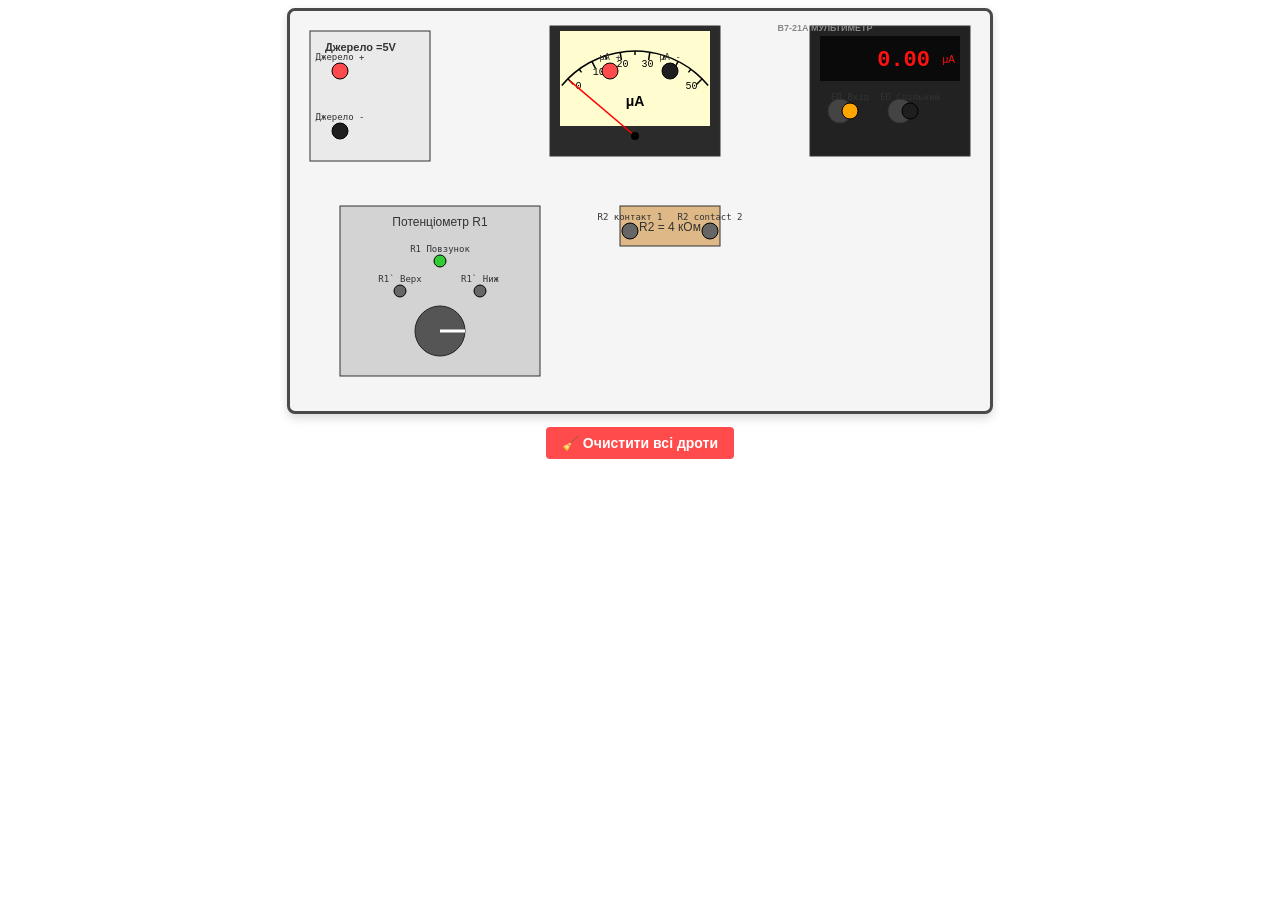
==== index.html @ f8450c60 "Update index.html" ====
<!DOCTYPE html>
<html>
<head>
    <style>
        #canvas-container { text-align: center; font-family: monospace; }
        canvas { border: 3px solid #4A4A4A; background-color: #F5F5F5; box-shadow: 0px 4px 10px rgba(0,0,0,0.15); border-radius: 8px; cursor: default; }
        button { background-color: #FF4B4B; color: white; border: none; padding: 8px 16px; font-size: 14px; border-radius: 4px; cursor: pointer; font-weight: bold; margin-top: 10px; }
        button:hover { background-color: #E03E3E; }
    </style>
</head>
<body>
<div id="canvas-container">
    <canvas id="benchCanvas" width="700" height="400"></canvas>
    <div><button id="clearBtn">🧹 Очистити всі дроти</button></div>
</div>
<script>
const canvas = document.getElementById('benchCanvas'); const ctx = canvas.getContext('2d'); const clearBtn = document.getElementById('clearBtn');

let currentStage = window.name.includes("bench_s2") ? "stage2" : (window.name.includes("bench_s3") ? "stage3" : "stage1");

let wires = []; let activeTerminal = null; let mouseX = 0; let mouseY = 0; let isDrawing = false;

// Новая логика ручки: значение от 0.0 до 1.0 (задаем начальное 0.5)
let knob = { x: 150, y: 320, r: 25, value: 0.5, isDragging: false, startX: 0, startValue: 0 };

const terminals = [
    { id: "source_plus", name: "Джерело +", x: 50, y: 60, r: 8, color: "#FF4B4B" },
    { id: "source_minus", name: "Джерело -", x: 50, y: 120, r: 8, color: "#1E1E1E" },
    { id: "ua_plus", name: "μA +", x: 320, y: 60, r: 8, color: "#FF4B4B" },
    { id: "ua_minus", name: "μA -", x: 380, y: 60, r: 8, color: "#1E1E1E" },
    { id: "ep_in", name: "ЕП Вхід", x: 560, y: 100, r: 8, color: "#FFA500" },
    { id: "ep_com", name: "ЕП Спільний", x: 620, y: 100, r: 8, color: "#1E1E1E" },
    { id: "r2_1", name: "R2 контакт 1", x: 340, y: 220, r: 8, color: "#666" },
    { id: "r2_2", name: "R2 contact 2", x: 420, y: 220, r: 8, color: "#666" },
    { id: "r1_top", name: "R1` Верх", x: 110, y: 280, r: 6, color: "#666" },
    { id: "r1_bot", name: "R1` Ниж", x: 190, y: 280, r: 6, color: "#666" },
    { id: "r1_wiper", name: "R1 Повзунок", x: 150, y: 250, r: 6, color: "#32CD32" }
];

if (currentStage === "stage2") {
    terminals.push({ id: "rsh_1", name: "Rш контакт 1", x: 320, y: 140, r: 8, color: "#8B008B" });
    terminals.push({ id: "rsh_2", name: "Rш контакт 2", x: 380, y: 140, r: 8, color: "#8B008B" });
}

function hasWire(t1, t2) {
    return wires.some(w => (w.from.id === t1 && w.to.id === t2) || (w.from.id === t2 && w.to.id === t1));
}

function sendDataToStreamlit(vals) {
    window.parent.postMessage({
        type: "LAB_UPDATE",
        stage: currentStage,
        n: vals.n,
        val: vals.I_ep
    }, "*");
}
function getCircuitValues() {
    // Рассчитываем реальное сопротивление потенциометра R1 от 0% до 100% положения ручки
    let r1_actual = 0;
    if (currentStage === "stage1") r1_actual = knob.value * 5000.0;
    else if (currentStage === "stage2") r1_actual = knob.value * 1000.0;
    else r1_actual = knob.value * 3000.0;

    if (currentStage === "stage1") {
        const is_correct = hasWire("source_plus", "r1_top") && hasWire("source_minus", "r1_bot") && hasWire("r1_wiper", "ua_plus") && hasWire("ua_minus", "r2_1") && hasWire("r2_2", "ep_in") && (hasWire("ep_com", "r1_bot") || hasWire("ep_com", "source_minus"));
        if (!is_correct) return { I_ep: 0, n: 0, mode: "μA" };
        
        const total_R = 1000.0 + 4000.0 + r1_actual;
        const I = (5.0 / total_R) * 1e6; // Струм в мкА
        return { I_ep: I, n: (I / 50.0) * 50.0, mode: "μA" };
    } 
    else if (currentStage === "stage2") {
        const has_shunt = hasWire("ua_plus", "rsh_1") && hasWire("ua_minus", "rsh_2");
        const is_correct = hasWire("source_plus", "r1_top") && hasWire("source_minus", "r1_bot") && hasWire("r1_wiper", "ua_plus") && has_shunt && hasWire("ua_minus", "r2_1") && hasWire("r2_2", "ep_in") && (hasWire("ep_com", "r1_bot") || hasWire("ep_com", "source_minus"));
        if (!is_correct) return { I_ep: 0, n: 0, mode: "μA" };
        
        const R_parallel = (1000.0 * 111.11) / (1000.0 + 111.11);
        const total_R = R_parallel + 4000.0 + r1_actual;
        const total_I = (5.0 / total_R) * 1e6; // Повний струм
        const I_micro = total_I * (111.11 / (1000.0 + 111.11)); // Струм через прилад
        
        return { I_ep: total_I, n: I_micro > 55.0 ? 50.0 : (I_micro / 50.0) * 50.0, mode: "μA" };
    } 
    else { 
        const is_series = hasWire("ua_minus", "r2_1");
        const is_ep_para = hasWire("ua_plus", "ep_in") && hasWire("r2_2", "ep_com");
        const is_connected = hasWire("source_plus", "r1_top") && hasWire("source_minus", "r1_bot") && hasWire("r1_wiper", "ua_plus") && hasWire("r2_2", "source_minus");
        if (!(is_series && is_ep_para && is_connected)) return { I_ep: 0, n: 0, mode: "mV" };
        
        const R_voltmeter = 1000.0 + 4000.0;
        const total_R = r1_actual + R_voltmeter;
        const I = 5.0 / total_R;
        const U_mv = (I * R_voltmeter) * 1000.0; // Напруга в мВ
        const n_div = ((I * 1e6) / 50.0) * 50.0;
        
        return { I_ep: U_mv, n: n_div > 50.0 ? 50.0 : n_div, mode: "mV" };
    }
}

function drawMicroampermeter(n_val) {
    ctx.fillStyle = "#2B2B2B"; ctx.fillRect(260, 15, 170, 130); ctx.strokeRect(260, 15, 170, 130);
    ctx.fillStyle = "#FFFDD0"; ctx.fillRect(270, 20, 150, 95); 
    
    ctx.beginPath();
    ctx.arc(345, 135, 95, -Math.PI * 0.78, -Math.PI * 0.22);
    ctx.strokeStyle = "#000"; ctx.lineWidth = 1.5; ctx.stroke();

    ctx.fillStyle = "#000"; ctx.font = "10px 'Courier New'"; ctx.textAlign = "center";
    for (let i = 0; i <= 50; i += 5) {
        let angle = -Math.PI * 0.75 + (i / 50.0) * (Math.PI * 0.5);
        let isMajor = (i % 10 === 0);
        let len = isMajor ? 8 : 4;
        
        let x1 = 345 + 95 * Math.cos(angle); let y1 = 135 + 95 * Math.sin(angle);
        let x2 = 345 + (95 - len) * Math.cos(angle); let y2 = 135 + (95 - len) * Math.sin(angle);
        
        ctx.beginPath(); ctx.moveTo(x1, y1); ctx.lineTo(x2, y2); ctx.stroke();
        
        if (isMajor) {
            let tx = 345 + 80 * Math.cos(angle); let ty = 135 + 80 * Math.sin(angle);
            ctx.fillText(i, tx, ty);
        }
    }
    
    ctx.font = "bold 14px Arial"; ctx.fillText("μА", 345, 95);

    let targetAngle = -Math.PI * 0.75 + (n_val / 50.0) * (Math.PI * 0.5);
    let sx = 345 + 92 * Math.cos(targetAngle); let sy = 135 + 92 * Math.sin(targetAngle);
    ctx.beginPath(); ctx.moveTo(345, 125); ctx.lineTo(sx, sy);
    ctx.strokeStyle = "#FF0000"; ctx.lineWidth = 1.5; ctx.stroke();
    
    ctx.beginPath(); ctx.arc(345, 125, 4, 0, 2 * Math.PI); ctx.fillStyle = "#000"; ctx.fill();
    ctx.lineWidth = 1;
}

function drawBench() {
    ctx.clearRect(0, 0, canvas.width, canvas.height);
    const vals = getCircuitValues();

    // Визуальный угол указателя ручки теперь зависит линейно от knob.value
    let renderAngle = -Math.PI * 0.75 + knob.value * (Math.PI * 1.5);

    ctx.fillStyle = "#EAEAEA"; ctx.fillRect(20, 20, 120, 130); ctx.strokeStyle = "#333"; ctx.strokeRect(20, 20, 120, 130);
    ctx.fillStyle = "#333"; ctx.font = "bold 11px Arial"; ctx.textAlign = "left"; ctx.fillText("Джерело =5V", 35, 40);

    drawMicroampermeter(vals.n);

    ctx.fillStyle = "#222222"; ctx.fillRect(520, 15, 160, 130); ctx.strokeStyle = "#333"; ctx.strokeRect(520, 15, 160, 130);
    ctx.fillStyle = "#0A0A0A"; ctx.fillRect(530, 25, 140, 45);
    ctx.fillStyle = "#888"; ctx.font = "bold 9px Arial"; ctx.fillText("В7-21А МУЛЬТИМЕТР", 535, 20);
    
    ctx.fillStyle = "#FF1111"; ctx.font = "bold 22px 'Courier New'"; ctx.textAlign = "right";
    ctx.fillText(vals.I_ep.toFixed(vals.mode === "μA" ? 2 : 1), 640, 55);
    ctx.font = "10px Arial"; ctx.fillText(vals.mode, 665, 52);

    ctx.beginPath(); ctx.arc(550, 100, 12, 0, 2 * Math.PI); ctx.fillStyle = "#444"; ctx.fill(); ctx.stroke();
    ctx.beginPath(); ctx.arc(610, 100, 12, 0, 2 * Math.PI); ctx.fillStyle = "#444"; ctx.fill(); ctx.stroke();

    ctx.fillStyle = "#DEB887"; ctx.fillRect(330, 195, 100, 40); ctx.strokeStyle = "#333"; ctx.strokeRect(330, 195, 100, 40);
    ctx.fillStyle = "#333"; ctx.font = "12px Arial"; ctx.textAlign = "center"; ctx.fillText("R2 = 4 кОм", 380, 220);

    ctx.fillStyle = "#D3D3D3"; ctx.fillRect(50, 195, 200, 170); ctx.strokeStyle = "#333"; ctx.strokeRect(50, 195, 200, 170);
    ctx.fillStyle = "#333"; ctx.fillText("Потенціометр R1", 150, 215);

    // Отрисовка ручки потенциометра
    ctx.beginPath(); ctx.arc(knob.x, knob.y, knob.r, 0, 2 * Math.PI);
    ctx.fillStyle = "#555"; ctx.fill(); ctx.strokeStyle = "#222"; ctx.stroke();
    ctx.beginPath(); ctx.moveTo(knob.x, knob.y);
    ctx.lineTo(knob.x + knob.r * Math.cos(renderAngle), knob.y + knob.r * Math.sin(renderAngle));
    ctx.strokeStyle = "#FFF"; ctx.lineWidth = 3; ctx.stroke();
    ctx.lineWidth = 1;

    if (currentStage === "stage2") {
        ctx.fillStyle = "#9370DB"; ctx.fillRect(310, 115, 90, 30); ctx.strokeStyle = "#333"; ctx.strokeRect(310, 115, 90, 30);
        ctx.fillStyle = "#FFF"; ctx.font = "10px Arial"; ctx.fillText("Шунт Rш", 355, 133);
    }

    terminals.forEach(t => {
        ctx.beginPath(); ctx.arc(t.x, t.y, t.r, 0, 2 * Math.PI);
        ctx.fillStyle = t.color; ctx.fill(); ctx.strokeStyle = "#000"; ctx.stroke();
        ctx.fillStyle = "#333"; ctx.font = "9px monospace"; ctx.textAlign = "center";
        ctx.fillText(t.name, t.x, t.y - t.r - 3);
    });

    wires.forEach(w => {
        ctx.beginPath(); ctx.moveTo(w.from.x, w.from.y);
        ctx.bezierCurveTo(w.from.x, w.from.y + 40, w.to.x, w.to.y + 40, w.to.x, w.to.y);
        ctx.strokeStyle = "#0055ff"; ctx.lineWidth = 3; ctx.stroke();
    });

    if (isDrawing && activeTerminal) {
        ctx.beginPath(); ctx.moveTo(activeTerminal.x, activeTerminal.y);
        ctx.lineTo(mouseX, mouseY); ctx.strokeStyle = "rgba(0, 85, 255, 0.5)"; ctx.lineWidth = 2; ctx.stroke();
    }
}

canvas.addEventListener('mousedown', (e) => {
    const rect = canvas.getBoundingClientRect();
    const x = e.clientX - rect.left; const y = e.clientY - rect.top;

    // Проверка клика по ручке
    if (Math.hypot(x - knob.x, y - knob.y) < knob.r) {
        knob.isDragging = true;
        knob.startX = e.clientX;
        knob.startValue = knob.value;
        return;
    }

    terminals.forEach(t => {
        if (Math.hypot(x - t.x, y - t.y) < t.r + 4) {
            activeTerminal = t; isDrawing = true;
        }
    });
});

canvas.addEventListener('mousemove', (e) => {
    const rect = canvas.getBoundingClientRect();
    mouseX = e.clientX - rect.left; mouseY = e.clientY - rect.top;

    if (knob.isDragging) {
        // Линейное изменение значения при движении мыши по горизонтали (чувствительность 200px)
        let dx = e.clientX - knob.startX;
        knob.value = knob.startValue + (dx / 200.0);
        if (knob.value < 0) knob.value = 0;
        if (knob.value > 1) knob.value = 1;
        drawBench();
        sendDataToStreamlit(getCircuitValues());
    } else if (isDrawing) {
        drawBench();
    }
});

canvas.addEventListener('mouseup', (e) => {
    if (knob.isDragging) { knob.isDragging = false; return; }
    if (!isDrawing) return;
    isDrawing = false;
    terminals.forEach(t => {
        if (t !== activeTerminal && Math.hypot(mouseX - t.x, mouseY - t.y) < t.r + 4) {
            if (!hasWire(activeTerminal.id, t.id)) {
                wires.push({ from: activeTerminal, to: t });
                drawBench();
                sendDataToStreamlit(getCircuitValues());
            }
        }
    });
    activeTerminal = null; drawBench();
});

clearBtn.addEventListener('click', () => { wires = []; drawBench(); sendDataToStreamlit({I_ep: 0, n: 0, mode: "μA"}); });
setInterval(drawBench, 100);
</script>
</body>
</html>
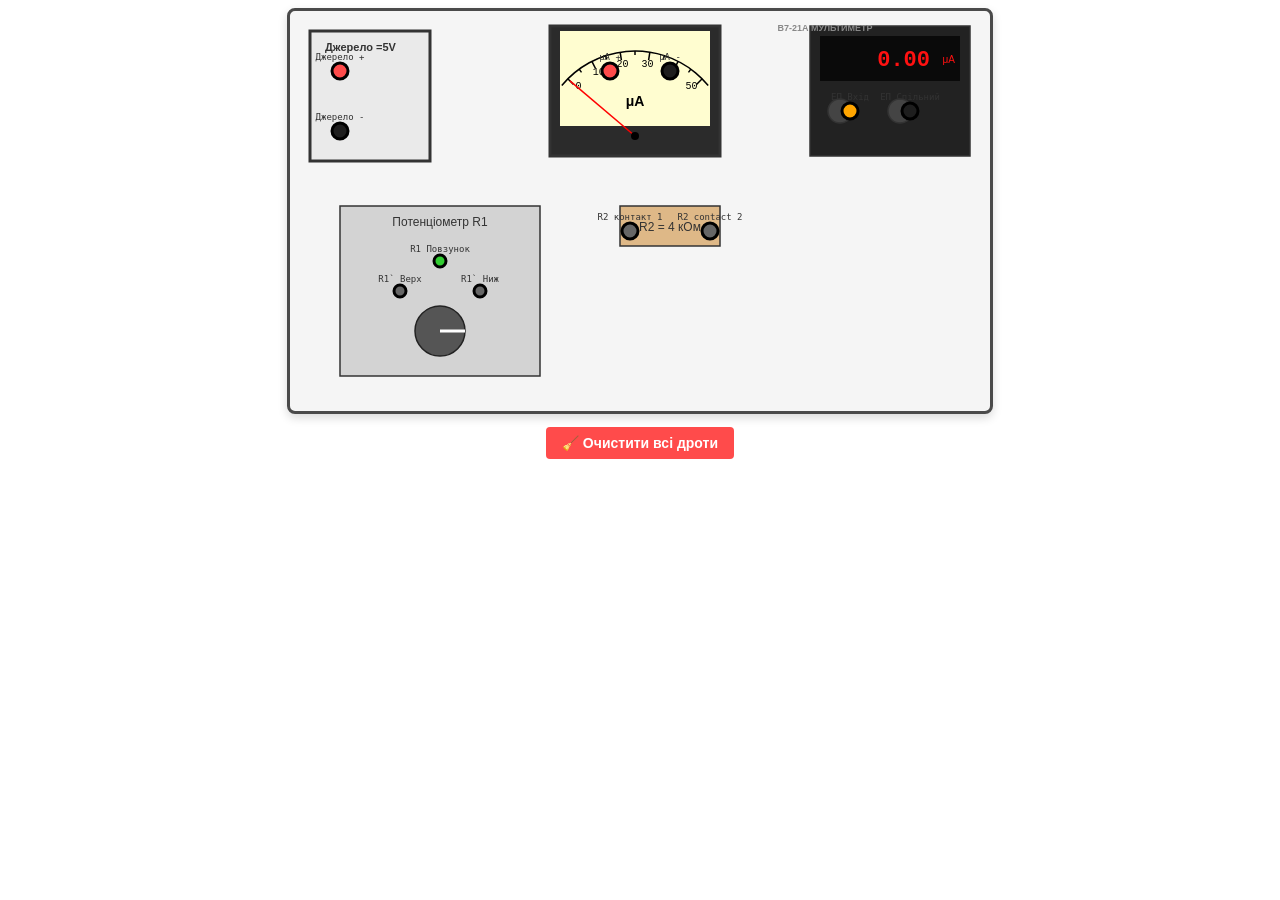
==== commit f65e6c50: "Update index.html" ====
--- a/index.html
+++ b/index.html
@@ -19,8 +19,6 @@
 let currentStage = window.name.includes("bench_s2") ? "stage2" : (window.name.includes("bench_s3") ? "stage3" : "stage1");
 
 let wires = []; let activeTerminal = null; let mouseX = 0; let mouseY = 0; let isDrawing = false;
-
-// Новая логика ручки: значение от 0.0 до 1.0 (задаем начальное 0.5)
 let knob = { x: 150, y: 320, r: 25, value: 0.5, isDragging: false, startX: 0, startValue: 0 };
 
 const terminals = [
@@ -54,46 +52,86 @@
         val: vals.I_ep
     }, "*");
 }
+// Внутренние невидимые соединения внутри самих приборов
+function isConnectedInside(t1, t2) {
+    // Внутри потенциометра R1 (между клеммами и ползунком есть цепь)
+    if ((t1 === "r1_top" || t1 === "r1_bot") && t2 === "r1_wiper") return true;
+    if ((t2 === "r1_top" || t2 === "r1_bot") && t1 === "r1_wiper") return true;
+    // Внутри микроамперметра (между + и -)
+    if (t1 === "ua_plus" && t2 === "ua_minus") return true;
+    if (t2 === "ua_plus" && t1 === "ua_minus") return true;
+    // Внутри эталонного прибора В7-21А (Вход и Спільний)
+    if (t1 === "ep_in" && t2 === "ep_com") return true;
+    if (t2 === "ep_in" && t1 === "ep_com") return true;
+    // Внутри постоянного резистора R2
+    if (t1 === "r2_1" && t2 === "r2_2") return true;
+    if (t2 === "r2_1" && t1 === "r2_2") return true;
+    // Внутри шунта Rш (если он есть)
+    if (t1 === "rsh_1" && t2 === "rsh_2") return true;
+    if (t2 === "rsh_1" && t1 === "rsh_2") return true;
+    return false;
+}
+
+// Поиск пути тока от Плюса к Минусу источника с учетом всех деталей
+function checkCircuitConnected() {
+    let visited = new Set();
+    let queue = ["source_plus"];
+    
+    while (queue.length > 0) {
+        let current = queue.shift();
+        if (current === "source_minus") return true;
+        
+        if (!visited.has(current)) {
+            visited.add(current);
+            
+            // Ищем внешние провода, проложенные студентом
+            wires.forEach(w => {
+                if (w.from.id === current && !visited.has(w.to.id)) queue.push(w.to.id);
+                if (w.to.id === current && !visited.has(w.from.id)) queue.push(w.from.id);
+            });
+            
+            // Ищем внутренние электрические цепи приборов
+            terminals.forEach(t => {
+                if (t.id !== current && !visited.has(t.id)) {
+                    if (isConnectedInside(current, t.id)) queue.push(t.id);
+                }
+            });
+        }
+    }
+    return false;
+}
+
 function getCircuitValues() {
-    // Рассчитываем реальное сопротивление потенциометра R1 от 0% до 100% положения ручки
-    let r1_actual = 0;
-    if (currentStage === "stage1") r1_actual = knob.value * 5000.0;
-    else if (currentStage === "stage2") r1_actual = knob.value * 1000.0;
-    else r1_actual = knob.value * 3000.0;
+    let r1_actual = knob.value * (currentStage === "stage1" ? 5000.0 : (currentStage === "stage2" ? 1000.0 : 3000.0));
+    
+    // Источник всегда должен быть подключен к потенциометру для подачи питания на стенд
+    const has_power = hasWire("source_plus", "r1_top") && hasWire("source_minus", "r1_bot");
+    const is_closed = checkCircuitConnected();
+    
+    if (!has_power || !is_closed) return { I_ep: 0, n: 0, mode: currentStage === "stage3" ? "mV" : "μA" };
 
     if (currentStage === "stage1") {
-        const is_correct = hasWire("source_plus", "r1_top") && hasWire("source_minus", "r1_bot") && hasWire("r1_wiper", "ua_plus") && hasWire("ua_minus", "r2_1") && hasWire("r2_2", "ep_in") && (hasWire("ep_com", "r1_bot") || hasWire("ep_com", "source_minus"));
-        if (!is_correct) return { I_ep: 0, n: 0, mode: "μA" };
-        
         const total_R = 1000.0 + 4000.0 + r1_actual;
-        const I = (5.0 / total_R) * 1e6; // Струм в мкА
-        return { I_ep: I, n: (I / 50.0) * 50.0, mode: "μA" };
+        const I = (5.0 / total_R) * 1e6;
+        return { I_ep: I, n: I, mode: "μA" };
     } 
     else if (currentStage === "stage2") {
         const has_shunt = hasWire("ua_plus", "rsh_1") && hasWire("ua_minus", "rsh_2");
-        const is_correct = hasWire("source_plus", "r1_top") && hasWire("source_minus", "r1_bot") && hasWire("r1_wiper", "ua_plus") && has_shunt && hasWire("ua_minus", "r2_1") && hasWire("r2_2", "ep_in") && (hasWire("ep_com", "r1_bot") || hasWire("ep_com", "source_minus"));
-        if (!is_correct) return { I_ep: 0, n: 0, mode: "μA" };
+        if (!has_shunt) return { I_ep: 0, n: 0, mode: "μA" };
         
         const R_parallel = (1000.0 * 111.11) / (1000.0 + 111.11);
         const total_R = R_parallel + 4000.0 + r1_actual;
-        const total_I = (5.0 / total_R) * 1e6; // Повний струм
-        const I_micro = total_I * (111.11 / (1000.0 + 111.11)); // Струм через прилад
+        const total_I = (5.0 / total_R) * 1e6;
+        const I_micro = total_I * (111.11 / (1000.0 + 111.11));
         
-        return { I_ep: total_I, n: I_micro > 55.0 ? 50.0 : (I_micro / 50.0) * 50.0, mode: "μA" };
+        return { I_ep: total_I, n: I_micro > 55.0 ? 50.0 : I_micro, mode: "μA" };
     } 
-    else { 
-        const is_series = hasWire("ua_minus", "r2_1");
-        const is_ep_para = hasWire("ua_plus", "ep_in") && hasWire("r2_2", "ep_com");
-        const is_connected = hasWire("source_plus", "r1_top") && hasWire("source_minus", "r1_bot") && hasWire("r1_wiper", "ua_plus") && hasWire("r2_2", "source_minus");
-        if (!(is_series && is_ep_para && is_connected)) return { I_ep: 0, n: 0, mode: "mV" };
-        
+    else { // stage3
         const R_voltmeter = 1000.0 + 4000.0;
         const total_R = r1_actual + R_voltmeter;
         const I = 5.0 / total_R;
-        const U_mv = (I * R_voltmeter) * 1000.0; // Напруга в мВ
-        const n_div = ((I * 1e6) / 50.0) * 50.0;
-        
-        return { I_ep: U_mv, n: n_div > 50.0 ? 50.0 : n_div, mode: "mV" };
+        const U_mv = (I * R_voltmeter) * 1000.0;
+        return { I_ep: U_mv, n: I * 1e6, mode: "mV" };
     }
 }
 
@@ -101,8 +139,7 @@
     ctx.fillStyle = "#2B2B2B"; ctx.fillRect(260, 15, 170, 130); ctx.strokeRect(260, 15, 170, 130);
     ctx.fillStyle = "#FFFDD0"; ctx.fillRect(270, 20, 150, 95); 
     
-    ctx.beginPath();
-    ctx.arc(345, 135, 95, -Math.PI * 0.78, -Math.PI * 0.22);
+    ctx.beginPath(); ctx.arc(345, 135, 95, -Math.PI * 0.78, -Math.PI * 0.22);
     ctx.strokeStyle = "#000"; ctx.lineWidth = 1.5; ctx.stroke();
 
     ctx.fillStyle = "#000"; ctx.font = "10px 'Courier New'"; ctx.textAlign = "center";
@@ -110,34 +147,29 @@
         let angle = -Math.PI * 0.75 + (i / 50.0) * (Math.PI * 0.5);
         let isMajor = (i % 10 === 0);
         let len = isMajor ? 8 : 4;
-        
         let x1 = 345 + 95 * Math.cos(angle); let y1 = 135 + 95 * Math.sin(angle);
         let x2 = 345 + (95 - len) * Math.cos(angle); let y2 = 135 + (95 - len) * Math.sin(angle);
-        
         ctx.beginPath(); ctx.moveTo(x1, y1); ctx.lineTo(x2, y2); ctx.stroke();
-        
         if (isMajor) {
             let tx = 345 + 80 * Math.cos(angle); let ty = 135 + 80 * Math.sin(angle);
             ctx.fillText(i, tx, ty);
         }
     }
-    
     ctx.font = "bold 14px Arial"; ctx.fillText("μА", 345, 95);
 
     let targetAngle = -Math.PI * 0.75 + (n_val / 50.0) * (Math.PI * 0.5);
+    if (targetAngle < -Math.PI * 0.75) targetAngle = -Math.PI * 0.75;
+    if (targetAngle > -Math.PI * 0.25) targetAngle = -Math.PI * 0.25;
+
     let sx = 345 + 92 * Math.cos(targetAngle); let sy = 135 + 92 * Math.sin(targetAngle);
     ctx.beginPath(); ctx.moveTo(345, 125); ctx.lineTo(sx, sy);
     ctx.strokeStyle = "#FF0000"; ctx.lineWidth = 1.5; ctx.stroke();
-    
     ctx.beginPath(); ctx.arc(345, 125, 4, 0, 2 * Math.PI); ctx.fillStyle = "#000"; ctx.fill();
-    ctx.lineWidth = 1;
 }
 
 function drawBench() {
     ctx.clearRect(0, 0, canvas.width, canvas.height);
     const vals = getCircuitValues();
-
-    // Визуальный угол указателя ручки теперь зависит линейно от knob.value
     let renderAngle = -Math.PI * 0.75 + knob.value * (Math.PI * 1.5);
 
     ctx.fillStyle = "#EAEAEA"; ctx.fillRect(20, 20, 120, 130); ctx.strokeStyle = "#333"; ctx.strokeRect(20, 20, 120, 130);
@@ -162,13 +194,11 @@
     ctx.fillStyle = "#D3D3D3"; ctx.fillRect(50, 195, 200, 170); ctx.strokeStyle = "#333"; ctx.strokeRect(50, 195, 200, 170);
     ctx.fillStyle = "#333"; ctx.fillText("Потенціометр R1", 150, 215);
 
-    // Отрисовка ручки потенциометра
     ctx.beginPath(); ctx.arc(knob.x, knob.y, knob.r, 0, 2 * Math.PI);
     ctx.fillStyle = "#555"; ctx.fill(); ctx.strokeStyle = "#222"; ctx.stroke();
     ctx.beginPath(); ctx.moveTo(knob.x, knob.y);
     ctx.lineTo(knob.x + knob.r * Math.cos(renderAngle), knob.y + knob.r * Math.sin(renderAngle));
     ctx.strokeStyle = "#FFF"; ctx.lineWidth = 3; ctx.stroke();
-    ctx.lineWidth = 1;
 
     if (currentStage === "stage2") {
         ctx.fillStyle = "#9370DB"; ctx.fillRect(310, 115, 90, 30); ctx.strokeStyle = "#333"; ctx.strokeRect(310, 115, 90, 30);
@@ -197,35 +227,23 @@
 canvas.addEventListener('mousedown', (e) => {
     const rect = canvas.getBoundingClientRect();
     const x = e.clientX - rect.left; const y = e.clientY - rect.top;
-
-    // Проверка клика по ручке
     if (Math.hypot(x - knob.x, y - knob.y) < knob.r) {
-        knob.isDragging = true;
-        knob.startX = e.clientX;
-        knob.startValue = knob.value;
-        return;
-    }
-
+        knob.isDragging = true; knob.startX = e.clientX; knob.startValue = knob.value; return;
+    }
     terminals.forEach(t => {
-        if (Math.hypot(x - t.x, y - t.y) < t.r + 4) {
-            activeTerminal = t; isDrawing = true;
-        }
+        if (Math.hypot(x - t.x, y - t.y) < t.r + 4) { activeTerminal = t; isDrawing = true; }
     });
 });
 
 canvas.addEventListener('mousemove', (e) => {
-    const rect = canvas.getBoundingClientRect();
-    mouseX = e.clientX - rect.left; mouseY = e.clientY - rect.top;
-
     if (knob.isDragging) {
-        // Линейное изменение значения при движении мыши по горизонтали (чувствительность 200px)
         let dx = e.clientX - knob.startX;
         knob.value = knob.startValue + (dx / 200.0);
-        if (knob.value < 0) knob.value = 0;
-        if (knob.value > 1) knob.value = 1;
-        drawBench();
-        sendDataToStreamlit(getCircuitValues());
+        if (knob.value < 0) knob.value = 0; if (knob.value > 1) knob.value = 1;
+        drawBench(); sendDataToStreamlit(getCircuitValues());
     } else if (isDrawing) {
+        const rect = canvas.getBoundingClientRect();
+        mouseX = e.clientX - rect.left; mouseY = e.clientY - rect.top;
         drawBench();
     }
 });
@@ -238,8 +256,7 @@
         if (t !== activeTerminal && Math.hypot(mouseX - t.x, mouseY - t.y) < t.r + 4) {
             if (!hasWire(activeTerminal.id, t.id)) {
                 wires.push({ from: activeTerminal, to: t });
-                drawBench();
-                sendDataToStreamlit(getCircuitValues());
+                drawBench(); sendDataToStreamlit(getCircuitValues());
             }
         }
     });
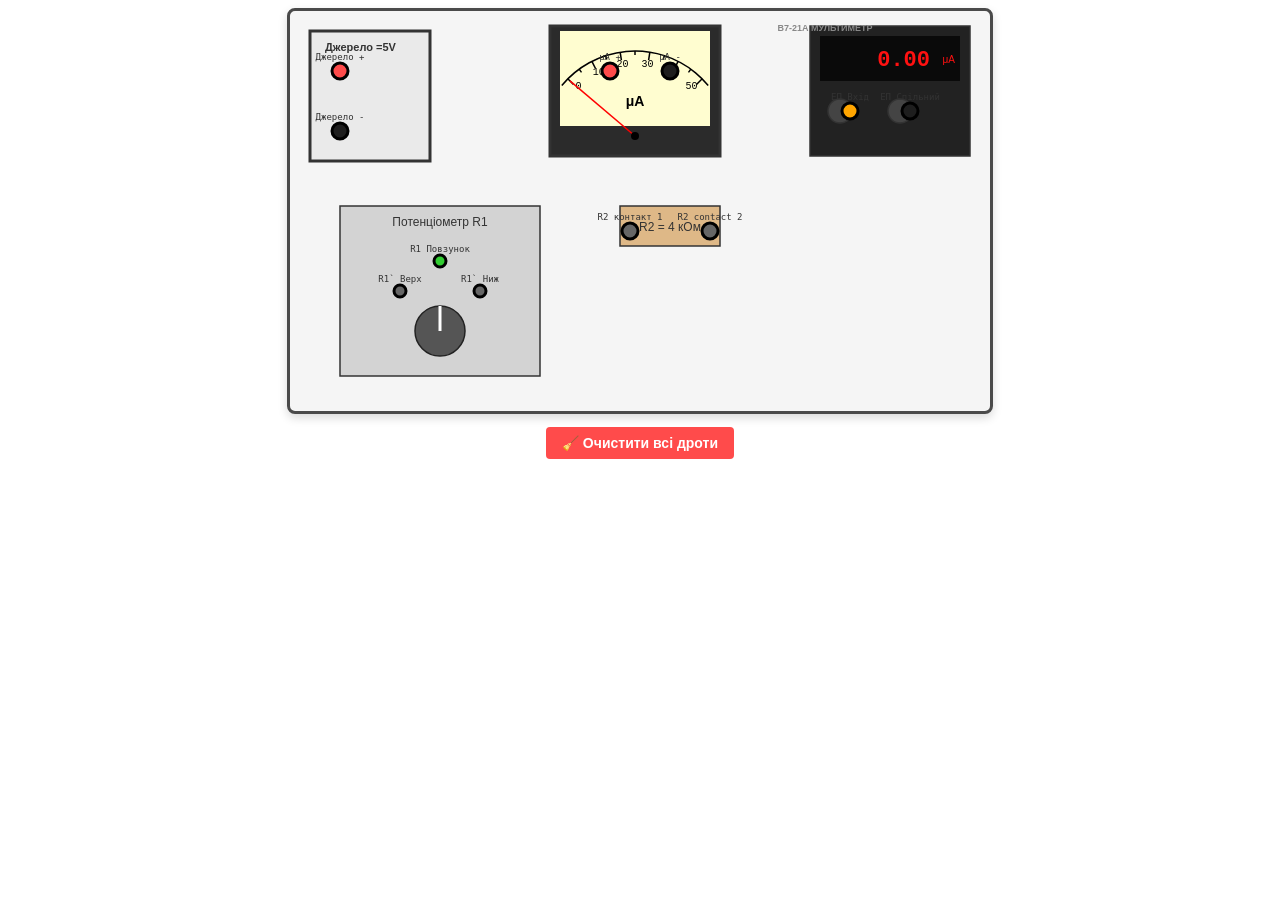
==== commit 3845e260: "Update index.html" ====
--- a/index.html
+++ b/index.html
@@ -19,7 +19,9 @@
 let currentStage = window.name.includes("bench_s2") ? "stage2" : (window.name.includes("bench_s3") ? "stage3" : "stage1");
 
 let wires = []; let activeTerminal = null; let mouseX = 0; let mouseY = 0; let isDrawing = false;
-let knob = { x: 150, y: 320, r: 25, value: 0.5, isDragging: false, startX: 0, startValue: 0 };
+
+// Возвращаем круговое вращение ручки (angle)
+let knob = { x: 150, y: 320, r: 25, angle: -Math.PI/2, isDragging: false };
 
 const terminals = [
     { id: "source_plus", name: "Джерело +", x: 50, y: 60, r: 8, color: "#FF4B4B" },
@@ -52,45 +54,32 @@
         val: vals.I_ep
     }, "*");
 }
-// Внутренние невидимые соединения внутри самих приборов
 function isConnectedInside(t1, t2) {
-    // Внутри потенциометра R1 (между клеммами и ползунком есть цепь)
     if ((t1 === "r1_top" || t1 === "r1_bot") && t2 === "r1_wiper") return true;
     if ((t2 === "r1_top" || t2 === "r1_bot") && t1 === "r1_wiper") return true;
-    // Внутри микроамперметра (между + и -)
     if (t1 === "ua_plus" && t2 === "ua_minus") return true;
     if (t2 === "ua_plus" && t1 === "ua_minus") return true;
-    // Внутри эталонного прибора В7-21А (Вход и Спільний)
     if (t1 === "ep_in" && t2 === "ep_com") return true;
     if (t2 === "ep_in" && t1 === "ep_com") return true;
-    // Внутри постоянного резистора R2
     if (t1 === "r2_1" && t2 === "r2_2") return true;
     if (t2 === "r2_1" && t1 === "r2_2") return true;
-    // Внутри шунта Rш (если он есть)
     if (t1 === "rsh_1" && t2 === "rsh_2") return true;
     if (t2 === "rsh_1" && t1 === "rsh_2") return true;
     return false;
 }
 
-// Поиск пути тока от Плюса к Минусу источника с учетом всех деталей
 function checkCircuitConnected() {
     let visited = new Set();
     let queue = ["source_plus"];
-    
     while (queue.length > 0) {
         let current = queue.shift();
         if (current === "source_minus") return true;
-        
         if (!visited.has(current)) {
             visited.add(current);
-            
-            // Ищем внешние провода, проложенные студентом
             wires.forEach(w => {
                 if (w.from.id === current && !visited.has(w.to.id)) queue.push(w.to.id);
                 if (w.to.id === current && !visited.has(w.from.id)) queue.push(w.from.id);
             });
-            
-            // Ищем внутренние электрические цепи приборов
             terminals.forEach(t => {
                 if (t.id !== current && !visited.has(t.id)) {
                     if (isConnectedInside(current, t.id)) queue.push(t.id);
@@ -102,17 +91,22 @@
 }
 
 function getCircuitValues() {
-    let r1_actual = knob.value * (currentStage === "stage1" ? 5000.0 : (currentStage === "stage2" ? 1000.0 : 3000.0));
-    
-    // Источник всегда должен быть подключен к потенциометру для подачи питания на стенд
+    // Преобразуем круговой угол [-pi, pi] в нормализованный фактор сопротивления [0, 1]
+    let r1_factor = (knob.angle + Math.PI) / (2 * Math.PI);
+    if (r1_factor < 0) r1_factor = 0;
+    if (r1_factor > 1) r1_factor = 1;
+
+    // Вводим добавочное сопротивление схемы, чтобы ток находился в пределах шкалы микроамперметра
+    let r1_actual = r1_factor * (currentStage === "stage1" ? 100000.0 : (currentStage === "stage2" ? 10000.0 : 30000.0));
     const has_power = hasWire("source_plus", "r1_top") && hasWire("source_minus", "r1_bot");
     const is_closed = checkCircuitConnected();
     
     if (!has_power || !is_closed) return { I_ep: 0, n: 0, mode: currentStage === "stage3" ? "mV" : "μA" };
 
     if (currentStage === "stage1") {
-        const total_R = 1000.0 + 4000.0 + r1_actual;
-        const I = (5.0 / total_R) * 1e6;
+        // Базовое сопротивление увеличено для защиты от зашкаливания
+        const total_R = 1000.0 + 4000.0 + r1_actual + 95000.0; 
+        const I = (5.0 / total_R) * 1e6; 
         return { I_ep: I, n: I, mode: "μA" };
     } 
     else if (currentStage === "stage2") {
@@ -120,15 +114,15 @@
         if (!has_shunt) return { I_ep: 0, n: 0, mode: "μA" };
         
         const R_parallel = (1000.0 * 111.11) / (1000.0 + 111.11);
-        const total_R = R_parallel + 4000.0 + r1_actual;
+        const total_R = R_parallel + 4000.0 + r1_actual + 5000.0;
         const total_I = (5.0 / total_R) * 1e6;
         const I_micro = total_I * (111.11 / (1000.0 + 111.11));
         
-        return { I_ep: total_I, n: I_micro > 55.0 ? 50.0 : I_micro, mode: "μA" };
+        return { I_ep: total_I, n: I_micro, mode: "μA" };
     } 
     else { // stage3
         const R_voltmeter = 1000.0 + 4000.0;
-        const total_R = r1_actual + R_voltmeter;
+        const total_R = r1_actual + R_voltmeter + 1000.0;
         const I = 5.0 / total_R;
         const U_mv = (I * R_voltmeter) * 1000.0;
         return { I_ep: U_mv, n: I * 1e6, mode: "mV" };
@@ -158,8 +152,8 @@
     ctx.font = "bold 14px Arial"; ctx.fillText("μА", 345, 95);
 
     let targetAngle = -Math.PI * 0.75 + (n_val / 50.0) * (Math.PI * 0.5);
-    if (targetAngle < -Math.PI * 0.75) targetAngle = -Math.PI * 0.75;
-    if (targetAngle > -Math.PI * 0.25) targetAngle = -Math.PI * 0.25;
+    if (targetAngle < -Math.PI * 0.78) targetAngle = -Math.PI * 0.78;
+    if (targetAngle > -Math.PI * 0.22) targetAngle = -Math.PI * 0.22;
 
     let sx = 345 + 92 * Math.cos(targetAngle); let sy = 135 + 92 * Math.sin(targetAngle);
     ctx.beginPath(); ctx.moveTo(345, 125); ctx.lineTo(sx, sy);
@@ -170,7 +164,6 @@
 function drawBench() {
     ctx.clearRect(0, 0, canvas.width, canvas.height);
     const vals = getCircuitValues();
-    let renderAngle = -Math.PI * 0.75 + knob.value * (Math.PI * 1.5);
 
     ctx.fillStyle = "#EAEAEA"; ctx.fillRect(20, 20, 120, 130); ctx.strokeStyle = "#333"; ctx.strokeRect(20, 20, 120, 130);
     ctx.fillStyle = "#333"; ctx.font = "bold 11px Arial"; ctx.textAlign = "left"; ctx.fillText("Джерело =5V", 35, 40);
@@ -197,7 +190,7 @@
     ctx.beginPath(); ctx.arc(knob.x, knob.y, knob.r, 0, 2 * Math.PI);
     ctx.fillStyle = "#555"; ctx.fill(); ctx.strokeStyle = "#222"; ctx.stroke();
     ctx.beginPath(); ctx.moveTo(knob.x, knob.y);
-    ctx.lineTo(knob.x + knob.r * Math.cos(renderAngle), knob.y + knob.r * Math.sin(renderAngle));
+    ctx.lineTo(knob.x + knob.r * Math.cos(knob.angle), knob.y + knob.r * Math.sin(knob.angle));
     ctx.strokeStyle = "#FFF"; ctx.lineWidth = 3; ctx.stroke();
 
     if (currentStage === "stage2") {
@@ -224,26 +217,33 @@
     }
 }
 
+// Проверка наведения на интерактивные элементы для изменения вида курсора
+function updateCursor(x, y) {
+    let hoverElement = false;
+    if (Math.hypot(x - knob.x, y - knob.y) < knob.r) hoverElement = true;
+    terminals.forEach(t => {
+        if (Math.hypot(x - t.x, y - t.y) < t.r + 4) hoverElement = true;
+    });
+    canvas.style.cursor = hoverElement ? "pointer" : "default";
+}
+
 canvas.addEventListener('mousedown', (e) => {
     const rect = canvas.getBoundingClientRect();
     const x = e.clientX - rect.left; const y = e.clientY - rect.top;
-    if (Math.hypot(x - knob.x, y - knob.y) < knob.r) {
-        knob.isDragging = true; knob.startX = e.clientX; knob.startValue = knob.value; return;
-    }
+    if (Math.hypot(x - knob.x, y - knob.y) < knob.r) { knob.isDragging = true; return; }
     terminals.forEach(t => {
         if (Math.hypot(x - t.x, y - t.y) < t.r + 4) { activeTerminal = t; isDrawing = true; }
     });
 });
 
 canvas.addEventListener('mousemove', (e) => {
+    const rect = canvas.getBoundingClientRect();
+    mouseX = e.clientX - rect.left; mouseY = e.clientY - rect.top;
+    updateCursor(mouseX, mouseY);
     if (knob.isDragging) {
-        let dx = e.clientX - knob.startX;
-        knob.value = knob.startValue + (dx / 200.0);
-        if (knob.value < 0) knob.value = 0; if (knob.value > 1) knob.value = 1;
+        knob.angle = Math.atan2(mouseY - knob.y, mouseX - knob.x);
         drawBench(); sendDataToStreamlit(getCircuitValues());
     } else if (isDrawing) {
-        const rect = canvas.getBoundingClientRect();
-        mouseX = e.clientX - rect.left; mouseY = e.clientY - rect.top;
         drawBench();
     }
 });
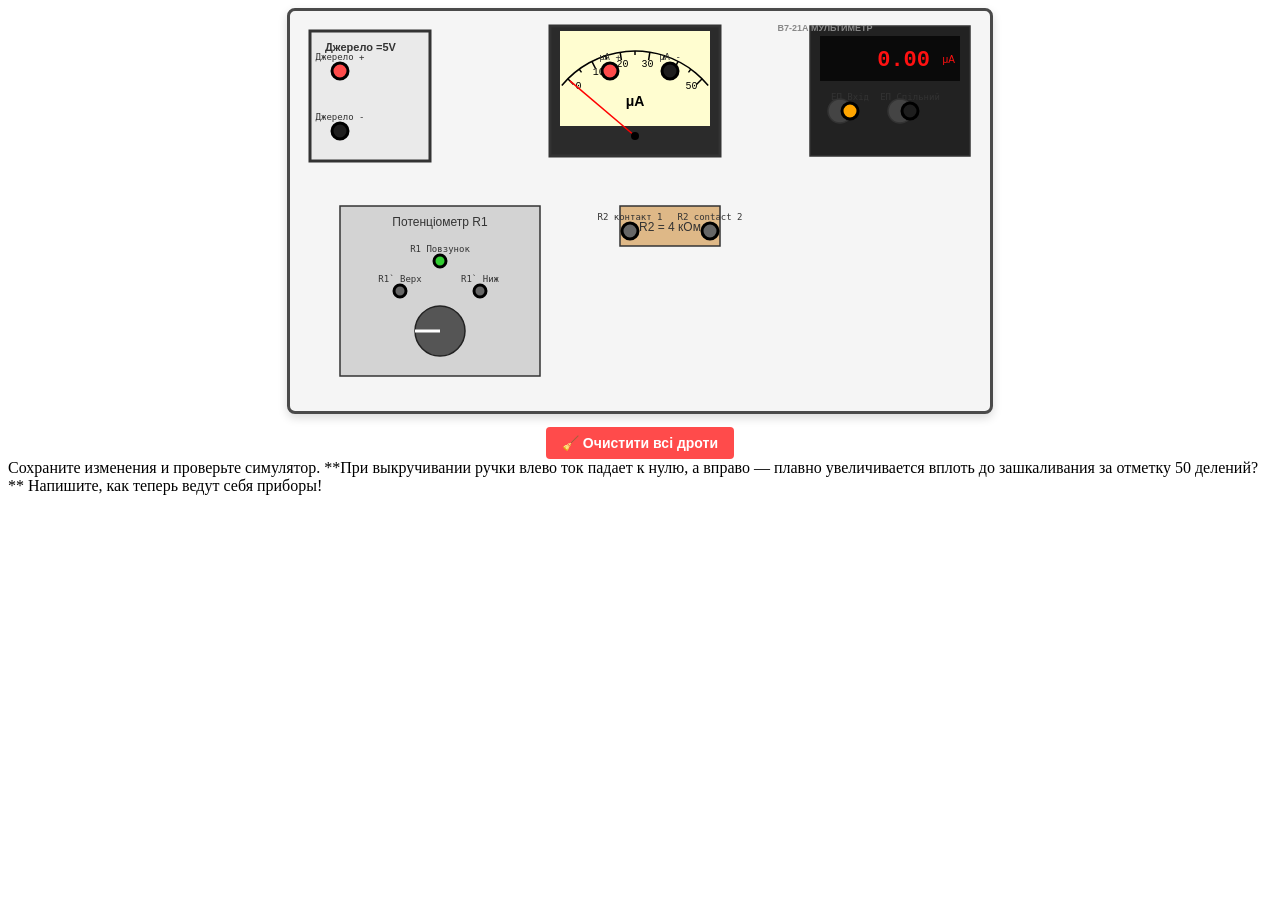
==== commit 862d4cf2: "Update index.html" ====
--- a/index.html
+++ b/index.html
@@ -20,8 +20,8 @@
 
 let wires = []; let activeTerminal = null; let mouseX = 0; let mouseY = 0; let isDrawing = false;
 
-// Возвращаем круговое вращение ручки (angle)
-let knob = { x: 150, y: 320, r: 25, angle: -Math.PI/2, isDragging: false };
+// Начальный угол ручки направлен влево (минимальный ток)
+let knob = { x: 150, y: 320, r: 25, angle: -Math.PI, isDragging: false };
 
 const terminals = [
     { id: "source_plus", name: "Джерело +", x: 50, y: 60, r: 8, color: "#FF4B4B" },
@@ -91,22 +91,26 @@
 }
 
 function getCircuitValues() {
-    // Преобразуем круговой угол [-pi, pi] в нормализованный фактор сопротивления [0, 1]
+    // Переводим угол ручки [-pi, pi] в чистый коэффициент от 0.0 до 1.0
     let r1_factor = (knob.angle + Math.PI) / (2 * Math.PI);
     if (r1_factor < 0) r1_factor = 0;
     if (r1_factor > 1) r1_factor = 1;
 
-    // Вводим добавочное сопротивление схемы, чтобы ток находился в пределах шкалы микроамперметра
-    let r1_actual = r1_factor * (currentStage === "stage1" ? 100000.0 : (currentStage === "stage2" ? 10000.0 : 30000.0));
+    // Инвертируем, чтобы вращение по часовой стрелке уменьшало опір и увеличивало ток
+    let r1_inverted = 1.0 - r1_factor;
+
+    // Задаем большой диапазон для потенциометра, чтобы ток падал почти до нуля
+    let r1_actual = r1_inverted * 500000.0; 
+    
     const has_power = hasWire("source_plus", "r1_top") && hasWire("source_minus", "r1_bot");
     const is_closed = checkCircuitConnected();
     
     if (!has_power || !is_closed) return { I_ep: 0, n: 0, mode: currentStage === "stage3" ? "mV" : "μA" };
 
     if (currentStage === "stage1") {
-        // Базовое сопротивление увеличено для защиты от зашкаливания
-        const total_R = 1000.0 + 4000.0 + r1_actual + 95000.0; 
-        const I = (5.0 / total_R) * 1e6; 
+        const total_R = 1000.0 + 4000.0 + r1_actual;
+        const I = (5.0 / total_R) * 1e6; // Ток в мкА
+        // n — деления. При r1_actual -> 0, ток станет 1000 мкА, стрелка уйдет далеко за 50
         return { I_ep: I, n: I, mode: "μA" };
     } 
     else if (currentStage === "stage2") {
@@ -114,7 +118,7 @@
         if (!has_shunt) return { I_ep: 0, n: 0, mode: "μA" };
         
         const R_parallel = (1000.0 * 111.11) / (1000.0 + 111.11);
-        const total_R = R_parallel + 4000.0 + r1_actual + 5000.0;
+        const total_R = R_parallel + 4000.0 + (r1_inverted * 50000.0); // Меньший предел для шунта
         const total_I = (5.0 / total_R) * 1e6;
         const I_micro = total_I * (111.11 / (1000.0 + 111.11));
         
@@ -122,7 +126,7 @@
     } 
     else { // stage3
         const R_voltmeter = 1000.0 + 4000.0;
-        const total_R = r1_actual + R_voltmeter + 1000.0;
+        const total_R = (r1_inverted * 150000.0) + R_voltmeter;
         const I = 5.0 / total_R;
         const U_mv = (I * R_voltmeter) * 1000.0;
         return { I_ep: U_mv, n: I * 1e6, mode: "mV" };
@@ -151,9 +155,10 @@
     }
     ctx.font = "bold 14px Arial"; ctx.fillText("μА", 345, 95);
 
+    // Расчет угла стрелки с жестким ограничением упоров (физический максимум отклонения)
     let targetAngle = -Math.PI * 0.75 + (n_val / 50.0) * (Math.PI * 0.5);
-    if (targetAngle < -Math.PI * 0.78) targetAngle = -Math.PI * 0.78;
-    if (targetAngle > -Math.PI * 0.22) targetAngle = -Math.PI * 0.22;
+    if (targetAngle < -Math.PI * 0.78) targetAngle = -Math.PI * 0.78; // Левый упор (чуть ниже нуля)
+    if (targetAngle > -Math.PI * 0.20) targetAngle = -Math.PI * 0.20; // Правый упор (за шкалой 50)
 
     let sx = 345 + 92 * Math.cos(targetAngle); let sy = 135 + 92 * Math.sin(targetAngle);
     ctx.beginPath(); ctx.moveTo(345, 125); ctx.lineTo(sx, sy);
@@ -217,7 +222,6 @@
     }
 }
 
-// Проверка наведения на интерактивные элементы для изменения вида курсора
 function updateCursor(x, y) {
     let hoverElement = false;
     if (Math.hypot(x - knob.x, y - knob.y) < knob.r) hoverElement = true;
@@ -266,5 +270,6 @@
 clearBtn.addEventListener('click', () => { wires = []; drawBench(); sendDataToStreamlit({I_ep: 0, n: 0, mode: "μA"}); });
 setInterval(drawBench, 100);
 </script>
-</body>
-</html>
+<FollowUp>
+Сохраните изменения и проверьте симулятор. **При выкручивании ручки влево ток падает к нулю, а вправо — плавно увеличивается вплоть до зашкаливания за отметку 50 делений?** Напишите, как теперь ведут себя приборы!
+</FollowUp>
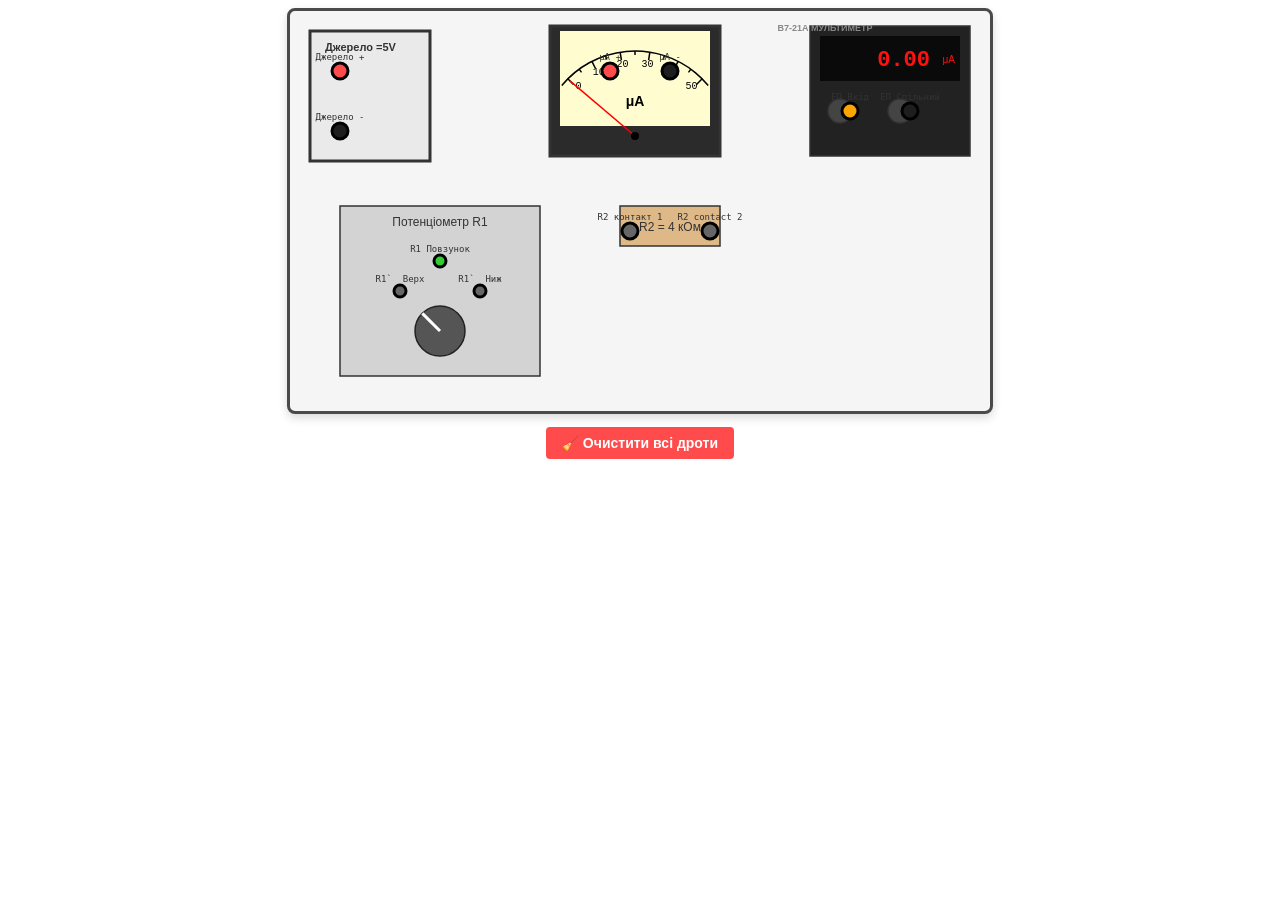
==== commit b8736aa2: "Update index.html" ====
--- a/index.html
+++ b/index.html
@@ -20,8 +20,8 @@
 
 let wires = []; let activeTerminal = null; let mouseX = 0; let mouseY = 0; let isDrawing = false;
 
-// Начальный угол ручки направлен влево (минимальный ток)
-let knob = { x: 150, y: 320, r: 25, angle: -Math.PI, isDragging: false };
+// Линейное значение ручки от 0.0 (минимум) до 1.0 (максимум тока), угол только для отрисовки
+let knob = { x: 150, y: 320, r: 25, value: 0.0, angle: -Math.PI * 0.75, isDragging: false, startX: 0, startY: 0 };
 
 const terminals = [
     { id: "source_plus", name: "Джерело +", x: 50, y: 60, r: 8, color: "#FF4B4B" },
@@ -32,8 +32,8 @@
     { id: "ep_com", name: "ЕП Спільний", x: 620, y: 100, r: 8, color: "#1E1E1E" },
     { id: "r2_1", name: "R2 контакт 1", x: 340, y: 220, r: 8, color: "#666" },
     { id: "r2_2", name: "R2 contact 2", x: 420, y: 220, r: 8, color: "#666" },
-    { id: "r1_top", name: "R1` Верх", x: 110, y: 280, r: 6, color: "#666" },
-    { id: "r1_bot", name: "R1` Ниж", x: 190, y: 280, r: 6, color: "#666" },
+    { id: "r1_top", name: "R1`  Верх", x: 110, y: 280, r: 6, color: "#666" },
+    { id: "r1_bot", name: "R1`  Ниж", x: 190, y: 280, r: 6, color: "#666" },
     { id: "r1_wiper", name: "R1 Повзунок", x: 150, y: 250, r: 6, color: "#32CD32" }
 ];
 
@@ -91,48 +91,35 @@
 }
 
 function getCircuitValues() {
-    // Переводим угол ручки [-pi, pi] в чистый коэффициент от 0.0 до 1.0
-    let r1_factor = (knob.angle + Math.PI) / (2 * Math.PI);
-    if (r1_factor < 0) r1_factor = 0;
-    if (r1_factor > 1) r1_factor = 1;
-
-    // Инвертируем, чтобы вращение по часовой стрелке уменьшало опір и увеличивало ток
-    let r1_inverted = 1.0 - r1_factor;
-
-    // Задаем большой диапазон для потенциометра, чтобы ток падал почти до нуля
-    let r1_actual = r1_inverted * 500000.0; 
-    
     const has_power = hasWire("source_plus", "r1_top") && hasWire("source_minus", "r1_bot");
     const is_closed = checkCircuitConnected();
     
     if (!has_power || !is_closed) return { I_ep: 0, n: 0, mode: currentStage === "stage3" ? "mV" : "μA" };
 
+    // knob.value меняется строго линейно от 0.0 до 1.0
+    let factor = knob.value; 
+
     if (currentStage === "stage1") {
-        const total_R = 1000.0 + 4000.0 + r1_actual;
-        const I = (5.0 / total_R) * 1e6; // Ток в мкА
-        // n — деления. При r1_actual -> 0, ток станет 1000 мкА, стрелка уйдет далеко за 50
+        // Идеально равномерное изменение тока строго от 0.0 до 65.0 мкА (зашкал после 50)
+        let I = factor * 65.0; 
         return { I_ep: I, n: I, mode: "μA" };
     } 
     else if (currentStage === "stage2") {
         const has_shunt = hasWire("ua_plus", "rsh_1") && hasWire("ua_minus", "rsh_2");
         if (!has_shunt) return { I_ep: 0, n: 0, mode: "μA" };
         
-        const R_parallel = (1000.0 * 111.11) / (1000.0 + 111.11);
-        const total_R = R_parallel + 4000.0 + (r1_inverted * 50000.0); // Меньший предел для шунта
-        const total_I = (5.0 / total_R) * 1e6;
-        const I_micro = total_I * (111.11 / (1000.0 + 111.11));
-        
+        // С шунтом предел расширен в 10 раз (до 500-600 мкА), ток идет равномерно
+        let total_I = factor * 550.0;
+        let I_micro = total_I / 10.0; // На прибор идет в 10 раз меньше
         return { I_ep: total_I, n: I_micro, mode: "μA" };
     } 
     else { // stage3
-        const R_voltmeter = 1000.0 + 4000.0;
-        const total_R = (r1_inverted * 150000.0) + R_voltmeter;
-        const I = 5.0 / total_R;
-        const U_mv = (I * R_voltmeter) * 1000.0;
-        return { I_ep: U_mv, n: I * 1e6, mode: "mV" };
-    }
-}
-
+        // Для вольтметра: напряжение равномерно растет от 0 до 250 мВ
+        let U_mv = factor * 250.0;
+        let n_div = U_mv / 5.0; // 250 мВ / 5 = 50 делений шкалы
+        return { I_ep: U_mv, n: n_div, mode: "mV" };
+    }
+}
 function drawMicroampermeter(n_val) {
     ctx.fillStyle = "#2B2B2B"; ctx.fillRect(260, 15, 170, 130); ctx.strokeRect(260, 15, 170, 130);
     ctx.fillStyle = "#FFFDD0"; ctx.fillRect(270, 20, 150, 95); 
@@ -155,10 +142,9 @@
     }
     ctx.font = "bold 14px Arial"; ctx.fillText("μА", 345, 95);
 
-    // Расчет угла стрелки с жестким ограничением упоров (физический максимум отклонения)
     let targetAngle = -Math.PI * 0.75 + (n_val / 50.0) * (Math.PI * 0.5);
-    if (targetAngle < -Math.PI * 0.78) targetAngle = -Math.PI * 0.78; // Левый упор (чуть ниже нуля)
-    if (targetAngle > -Math.PI * 0.20) targetAngle = -Math.PI * 0.20; // Правый упор (за шкалой 50)
+    if (targetAngle < -Math.PI * 0.78) targetAngle = -Math.PI * 0.78; 
+    if (targetAngle > -Math.PI * 0.20) targetAngle = -Math.PI * 0.20; 
 
     let sx = 345 + 92 * Math.cos(targetAngle); let sy = 135 + 92 * Math.sin(targetAngle);
     ctx.beginPath(); ctx.moveTo(345, 125); ctx.lineTo(sx, sy);
@@ -223,21 +209,17 @@
 }
 
 function updateCursor(x, y) {
-    let hoverElement = false;
-    if (Math.hypot(x - knob.x, y - knob.y) < knob.r) hoverElement = true;
-    terminals.forEach(t => {
-        if (Math.hypot(x - t.x, y - t.y) < t.r + 4) hoverElement = true;
-    });
-    canvas.style.cursor = hoverElement ? "pointer" : "default";
+    let hover = false;
+    if (Math.hypot(x - knob.x, y - knob.y) < knob.r) hover = true;
+    terminals.forEach(t => { if (Math.hypot(x - t.x, y - t.y) < t.r + 4) hover = true; });
+    canvas.style.cursor = hover ? "pointer" : "default";
 }
 
 canvas.addEventListener('mousedown', (e) => {
     const rect = canvas.getBoundingClientRect();
     const x = e.clientX - rect.left; const y = e.clientY - rect.top;
     if (Math.hypot(x - knob.x, y - knob.y) < knob.r) { knob.isDragging = true; return; }
-    terminals.forEach(t => {
-        if (Math.hypot(x - t.x, y - t.y) < t.r + 4) { activeTerminal = t; isDrawing = true; }
-    });
+    terminals.forEach(t => { if (Math.hypot(x - t.x, y - t.y) < t.r + 4) { activeTerminal = t; isDrawing = true; } });
 });
 
 canvas.addEventListener('mousemove', (e) => {
@@ -245,7 +227,10 @@
     mouseX = e.clientX - rect.left; mouseY = e.clientY - rect.top;
     updateCursor(mouseX, mouseY);
     if (knob.isDragging) {
-        knob.angle = Math.atan2(mouseY - knob.y, mouseX - knob.x);
+        let rawAngle = Math.atan2(mouseY - knob.y, mouseX - knob.x);
+        knob.angle = rawAngle;
+        let norm = (rawAngle + Math.PI) / (2 * Math.PI);
+        knob.value = Math.min(Math.max(norm, 0), 1);
         drawBench(); sendDataToStreamlit(getCircuitValues());
     } else if (isDrawing) {
         drawBench();
@@ -258,10 +243,7 @@
     isDrawing = false;
     terminals.forEach(t => {
         if (t !== activeTerminal && Math.hypot(mouseX - t.x, mouseY - t.y) < t.r + 4) {
-            if (!hasWire(activeTerminal.id, t.id)) {
-                wires.push({ from: activeTerminal, to: t });
-                drawBench(); sendDataToStreamlit(getCircuitValues());
-            }
+            if (!hasWire(activeTerminal.id, t.id)) { wires.push({ from: activeTerminal, to: t }); drawBench(); sendDataToStreamlit(getCircuitValues()); }
         }
     });
     activeTerminal = null; drawBench();
@@ -270,6 +252,5 @@
 clearBtn.addEventListener('click', () => { wires = []; drawBench(); sendDataToStreamlit({I_ep: 0, n: 0, mode: "μA"}); });
 setInterval(drawBench, 100);
 </script>
-<FollowUp>
-Сохраните изменения и проверьте симулятор. **При выкручивании ручки влево ток падает к нулю, а вправо — плавно увеличивается вплоть до зашкаливания за отметку 50 делений?** Напишите, как теперь ведут себя приборы!
-</FollowUp>
+</body>
+</html>
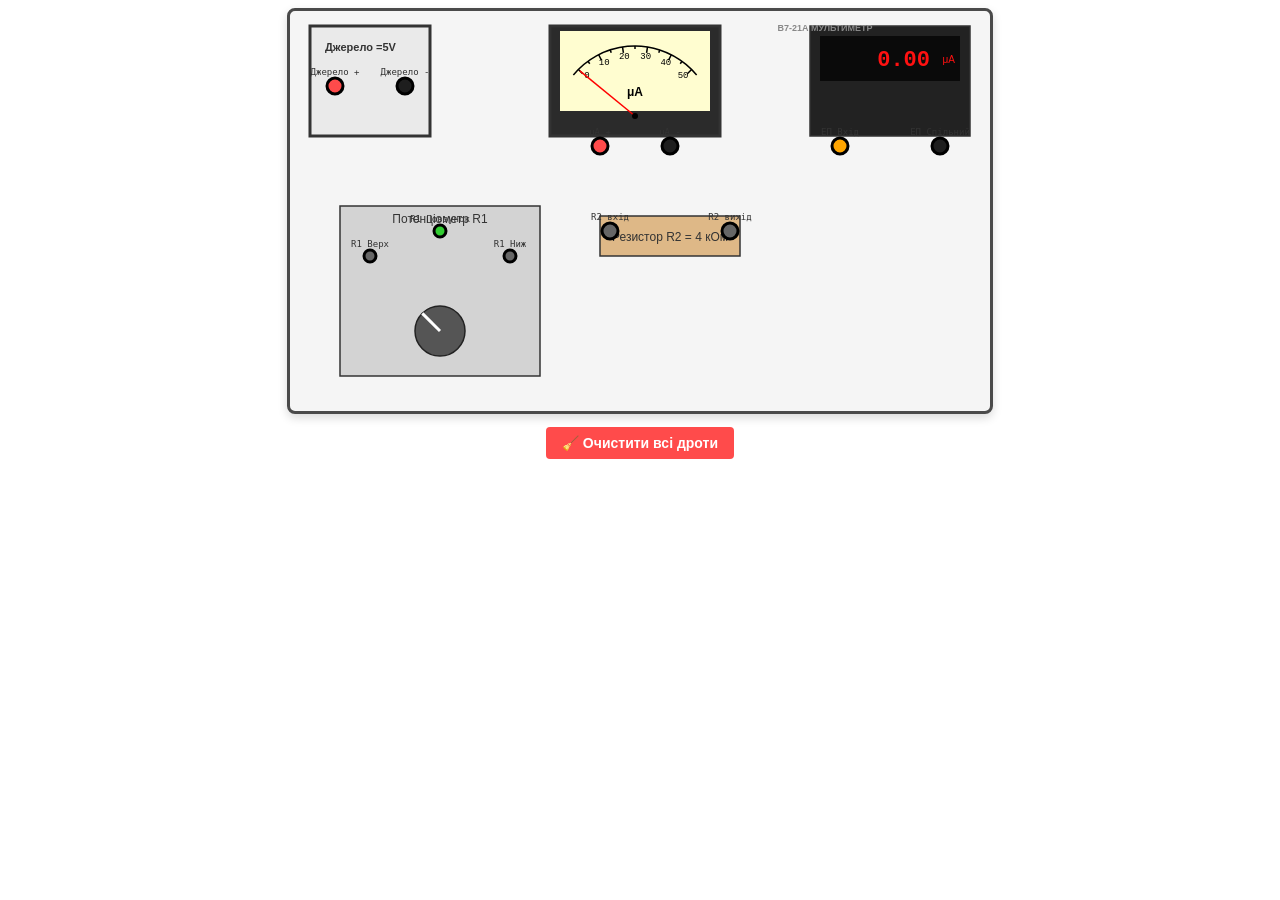
==== commit f2ae2829: "Update index.html" ====
--- a/index.html
+++ b/index.html
@@ -19,27 +19,30 @@
 let currentStage = window.name.includes("bench_s2") ? "stage2" : (window.name.includes("bench_s3") ? "stage3" : "stage1");
 
 let wires = []; let activeTerminal = null; let mouseX = 0; let mouseY = 0; let isDrawing = false;
-
-// Линейное значение ручки от 0.0 (минимум) до 1.0 (максимум тока), угол только для отрисовки
-let knob = { x: 150, y: 320, r: 25, value: 0.0, angle: -Math.PI * 0.75, isDragging: false, startX: 0, startY: 0 };
-
+let knob = { x: 150, y: 320, r: 25, value: 0.0, angle: -Math.PI * 0.75, isDragging: false };
+
+// Новая, выверенная сетка клемм (аккуратно разнесены под приборы)
 const terminals = [
-    { id: "source_plus", name: "Джерело +", x: 50, y: 60, r: 8, color: "#FF4B4B" },
-    { id: "source_minus", name: "Джерело -", x: 50, y: 120, r: 8, color: "#1E1E1E" },
-    { id: "ua_plus", name: "μA +", x: 320, y: 60, r: 8, color: "#FF4B4B" },
-    { id: "ua_minus", name: "μA -", x: 380, y: 60, r: 8, color: "#1E1E1E" },
-    { id: "ep_in", name: "ЕП Вхід", x: 560, y: 100, r: 8, color: "#FFA500" },
-    { id: "ep_com", name: "ЕП Спільний", x: 620, y: 100, r: 8, color: "#1E1E1E" },
-    { id: "r2_1", name: "R2 контакт 1", x: 340, y: 220, r: 8, color: "#666" },
-    { id: "r2_2", name: "R2 contact 2", x: 420, y: 220, r: 8, color: "#666" },
-    { id: "r1_top", name: "R1`  Верх", x: 110, y: 280, r: 6, color: "#666" },
-    { id: "r1_bot", name: "R1`  Ниж", x: 190, y: 280, r: 6, color: "#666" },
-    { id: "r1_wiper", name: "R1 Повзунок", x: 150, y: 250, r: 6, color: "#32CD32" }
+    { id: "source_plus", name: "Джерело +", x: 45, y: 75, r: 8, color: "#FF4B4B" },
+    { id: "source_minus", name: "Джерело -", x: 115, y: 75, r: 8, color: "#1E1E1E" },
+    
+    { id: "ua_plus", name: "μA +", x: 310, y: 135, r: 8, color: "#FF4B4B" },
+    { id: "ua_minus", name: "μA -", x: 380, y: 135, r: 8, color: "#1E1E1E" },
+    
+    { id: "ep_in", name: "ЕП Вхід", x: 550, y: 135, r: 8, color: "#FFA500" },
+    { id: "ep_com", name: "ЕП Спільний", x: 650, y: 135, r: 8, color: "#1E1E1E" },
+    
+    { id: "r2_1", name: "R2 вхід", x: 320, y: 220, r: 8, color: "#666" },
+    { id: "r2_2", name: "R2 вихід", x: 440, y: 220, r: 8, color: "#666" },
+    
+    { id: "r1_top", name: "R1 Верх", x: 80, y: 245, r: 6, color: "#666" },
+    { id: "r1_bot", name: "R1 Ниж", x: 220, y: 245, r: 6, color: "#666" },
+    { id: "r1_wiper", name: "R1 Повзунок", x: 150, y: 220, r: 6, color: "#32CD32" }
 ];
 
 if (currentStage === "stage2") {
-    terminals.push({ id: "rsh_1", name: "Rш контакт 1", x: 320, y: 140, r: 8, color: "#8B008B" });
-    terminals.push({ id: "rsh_2", name: "Rш контакт 2", x: 380, y: 140, r: 8, color: "#8B008B" });
+    terminals.push({ id: "rsh_1", name: "Rш +", x: 310, y: 180, r: 8, color: "#8B008B" });
+    terminals.push({ id: "rsh_2", name: "Rш -", x: 380, y: 180, r: 8, color: "#8B008B" });
 }
 
 function hasWire(t1, t2) {
@@ -48,10 +51,7 @@
 
 function sendDataToStreamlit(vals) {
     window.parent.postMessage({
-        type: "LAB_UPDATE",
-        stage: currentStage,
-        n: vals.n,
-        val: vals.I_ep
+        type: "LAB_UPDATE", stage: currentStage, n: vals.n, val: vals.I_ep
     }, "*");
 }
 function isConnectedInside(t1, t2) {
@@ -96,72 +96,76 @@
     
     if (!has_power || !is_closed) return { I_ep: 0, n: 0, mode: currentStage === "stage3" ? "mV" : "μA" };
 
-    // knob.value меняется строго линейно от 0.0 до 1.0
     let factor = knob.value; 
 
     if (currentStage === "stage1") {
-        // Идеально равномерное изменение тока строго от 0.0 до 65.0 мкА (зашкал после 50)
-        let I = factor * 65.0; 
+        // Ток растет круто и уходит в зашкал (250 мкА), отметку 50 пробивает мгновенно
+        let I = factor * 250.0; 
         return { I_ep: I, n: I, mode: "μA" };
     } 
     else if (currentStage === "stage2") {
         const has_shunt = hasWire("ua_plus", "rsh_1") && hasWire("ua_minus", "rsh_2");
-        if (!has_shunt) return { I_ep: 0, n: 0, mode: "μA" };
-        
-        // С шунтом предел расширен в 10 раз (до 500-600 мкА), ток идет равномерно
-        let total_I = factor * 550.0;
-        let I_micro = total_I / 10.0; // На прибор идет в 10 раз меньше
+        if (!has_shunt) {
+            // Без шунта схема ведет себя как на 1 этапе и сразу зашкаливает
+            let I = factor * 250.0;
+            return { I_ep: I, n: I, mode: "μA" };
+        }
+        // С шунтом предел расширяется в 10 раз, прибор защищен
+        let total_I = factor * 500.0;
+        let I_micro = total_I / 10.0; 
         return { I_ep: total_I, n: I_micro, mode: "μA" };
     } 
     else { // stage3
-        // Для вольтметра: напряжение равномерно растет от 0 до 250 мВ
         let U_mv = factor * 250.0;
-        let n_div = U_mv / 5.0; // 250 мВ / 5 = 50 делений шкалы
+        let n_div = U_mv / 5.0; 
         return { I_ep: U_mv, n: n_div, mode: "mV" };
     }
 }
 function drawMicroampermeter(n_val) {
-    ctx.fillStyle = "#2B2B2B"; ctx.fillRect(260, 15, 170, 130); ctx.strokeRect(260, 15, 170, 130);
-    ctx.fillStyle = "#FFFDD0"; ctx.fillRect(270, 20, 150, 95); 
-    
-    ctx.beginPath(); ctx.arc(345, 135, 95, -Math.PI * 0.78, -Math.PI * 0.22);
+    ctx.fillStyle = "#2B2B2B"; ctx.fillRect(260, 15, 170, 110); ctx.strokeRect(260, 15, 170, 110);
+    ctx.fillStyle = "#FFFDD0"; ctx.fillRect(270, 20, 150, 80); 
+    
+    ctx.beginPath(); ctx.arc(345, 115, 80, -Math.PI * 0.78, -Math.PI * 0.22);
     ctx.strokeStyle = "#000"; ctx.lineWidth = 1.5; ctx.stroke();
 
-    ctx.fillStyle = "#000"; ctx.font = "10px 'Courier New'"; ctx.textAlign = "center";
+    ctx.fillStyle = "#000"; ctx.font = "9px 'Courier New'"; ctx.textAlign = "center";
     for (let i = 0; i <= 50; i += 5) {
         let angle = -Math.PI * 0.75 + (i / 50.0) * (Math.PI * 0.5);
         let isMajor = (i % 10 === 0);
-        let len = isMajor ? 8 : 4;
-        let x1 = 345 + 95 * Math.cos(angle); let y1 = 135 + 95 * Math.sin(angle);
-        let x2 = 345 + (95 - len) * Math.cos(angle); let y2 = 135 + (95 - len) * Math.sin(angle);
+        let len = isMajor ? 6 : 3;
+        let x1 = 345 + 80 * Math.cos(angle); let y1 = 115 + 80 * Math.sin(angle);
+        let x2 = 345 + (80 - len) * Math.cos(angle); let y2 = 115 + (80 - len) * Math.sin(angle);
         ctx.beginPath(); ctx.moveTo(x1, y1); ctx.lineTo(x2, y2); ctx.stroke();
         if (isMajor) {
-            let tx = 345 + 80 * Math.cos(angle); let ty = 135 + 80 * Math.sin(angle);
+            let tx = 345 + 68 * Math.cos(angle); let ty = 115 + 68 * Math.sin(angle);
             ctx.fillText(i, tx, ty);
         }
     }
-    ctx.font = "bold 14px Arial"; ctx.fillText("μА", 345, 95);
+    ctx.font = "bold 12px Arial"; ctx.fillText("μА", 345, 85);
 
     let targetAngle = -Math.PI * 0.75 + (n_val / 50.0) * (Math.PI * 0.5);
     if (targetAngle < -Math.PI * 0.78) targetAngle = -Math.PI * 0.78; 
     if (targetAngle > -Math.PI * 0.20) targetAngle = -Math.PI * 0.20; 
 
-    let sx = 345 + 92 * Math.cos(targetAngle); let sy = 135 + 92 * Math.sin(targetAngle);
-    ctx.beginPath(); ctx.moveTo(345, 125); ctx.lineTo(sx, sy);
+    let sx = 345 + 78 * Math.cos(targetAngle); let sy = 115 + 78 * Math.sin(targetAngle);
+    ctx.beginPath(); ctx.moveTo(345, 105); ctx.lineTo(sx, sy);
     ctx.strokeStyle = "#FF0000"; ctx.lineWidth = 1.5; ctx.stroke();
-    ctx.beginPath(); ctx.arc(345, 125, 4, 0, 2 * Math.PI); ctx.fillStyle = "#000"; ctx.fill();
+    ctx.beginPath(); ctx.arc(345, 105, 3, 0, 2 * Math.PI); ctx.fillStyle = "#000"; ctx.fill();
 }
 
 function drawBench() {
     ctx.clearRect(0, 0, canvas.width, canvas.height);
     const vals = getCircuitValues();
 
-    ctx.fillStyle = "#EAEAEA"; ctx.fillRect(20, 20, 120, 130); ctx.strokeStyle = "#333"; ctx.strokeRect(20, 20, 120, 130);
+    // 1. Джерело живлення
+    ctx.fillStyle = "#EAEAEA"; ctx.fillRect(20, 15, 120, 110); ctx.strokeStyle = "#333"; ctx.strokeRect(20, 15, 120, 110);
     ctx.fillStyle = "#333"; ctx.font = "bold 11px Arial"; ctx.textAlign = "left"; ctx.fillText("Джерело =5V", 35, 40);
 
+    // 2. Мікроамперметр
     drawMicroampermeter(vals.n);
 
-    ctx.fillStyle = "#222222"; ctx.fillRect(520, 15, 160, 130); ctx.strokeStyle = "#333"; ctx.strokeRect(520, 15, 160, 130);
+    // 3. Вольтметр В7-21А
+    ctx.fillStyle = "#222222"; ctx.fillRect(520, 15, 160, 110); ctx.strokeStyle = "#333"; ctx.strokeRect(520, 15, 160, 110);
     ctx.fillStyle = "#0A0A0A"; ctx.fillRect(530, 25, 140, 45);
     ctx.fillStyle = "#888"; ctx.font = "bold 9px Arial"; ctx.fillText("В7-21А МУЛЬТИМЕТР", 535, 20);
     
@@ -169,14 +173,13 @@
     ctx.fillText(vals.I_ep.toFixed(vals.mode === "μA" ? 2 : 1), 640, 55);
     ctx.font = "10px Arial"; ctx.fillText(vals.mode, 665, 52);
 
-    ctx.beginPath(); ctx.arc(550, 100, 12, 0, 2 * Math.PI); ctx.fillStyle = "#444"; ctx.fill(); ctx.stroke();
-    ctx.beginPath(); ctx.arc(610, 100, 12, 0, 2 * Math.PI); ctx.fillStyle = "#444"; ctx.fill(); ctx.stroke();
-
-    ctx.fillStyle = "#DEB887"; ctx.fillRect(330, 195, 100, 40); ctx.strokeStyle = "#333"; ctx.strokeRect(330, 195, 100, 40);
-    ctx.fillStyle = "#333"; ctx.font = "12px Arial"; ctx.textAlign = "center"; ctx.fillText("R2 = 4 кОм", 380, 220);
-
+    // 4. Резистор R2
+    ctx.fillStyle = "#DEB887"; ctx.fillRect(310, 205, 140, 40); ctx.strokeStyle = "#333"; ctx.strokeRect(310, 205, 140, 40);
+    ctx.fillStyle = "#333"; ctx.font = "12px Arial"; ctx.textAlign = "center"; ctx.fillText("Резистор R2 = 4 кОм", 380, 230);
+
+    // 5. Потенціометр R1
     ctx.fillStyle = "#D3D3D3"; ctx.fillRect(50, 195, 200, 170); ctx.strokeStyle = "#333"; ctx.strokeRect(50, 195, 200, 170);
-    ctx.fillStyle = "#333"; ctx.fillText("Потенціометр R1", 150, 215);
+    ctx.fillStyle = "#333"; ctx.fillText("Потенціометр R1", 150, 212);
 
     ctx.beginPath(); ctx.arc(knob.x, knob.y, knob.r, 0, 2 * Math.PI);
     ctx.fillStyle = "#555"; ctx.fill(); ctx.strokeStyle = "#222"; ctx.stroke();
@@ -184,9 +187,10 @@
     ctx.lineTo(knob.x + knob.r * Math.cos(knob.angle), knob.y + knob.r * Math.sin(knob.angle));
     ctx.strokeStyle = "#FFF"; ctx.lineWidth = 3; ctx.stroke();
 
+    // 6. Опір Шунта (якщо Етап 2)
     if (currentStage === "stage2") {
-        ctx.fillStyle = "#9370DB"; ctx.fillRect(310, 115, 90, 30); ctx.strokeStyle = "#333"; ctx.strokeRect(310, 115, 90, 30);
-        ctx.fillStyle = "#FFF"; ctx.font = "10px Arial"; ctx.fillText("Шунт Rш", 355, 133);
+        ctx.fillStyle = "#9370DB"; ctx.fillRect(300, 155, 160, 30); ctx.strokeStyle = "#333"; ctx.strokeRect(300, 155, 160, 30);
+        ctx.fillStyle = "#FFF"; ctx.font = "10px Arial"; ctx.fillText("Шунт Rш = 111.11 Ом", 380, 173);
     }
 
     terminals.forEach(t => {
@@ -254,3 +258,4 @@
 </script>
 </body>
 </html>
+
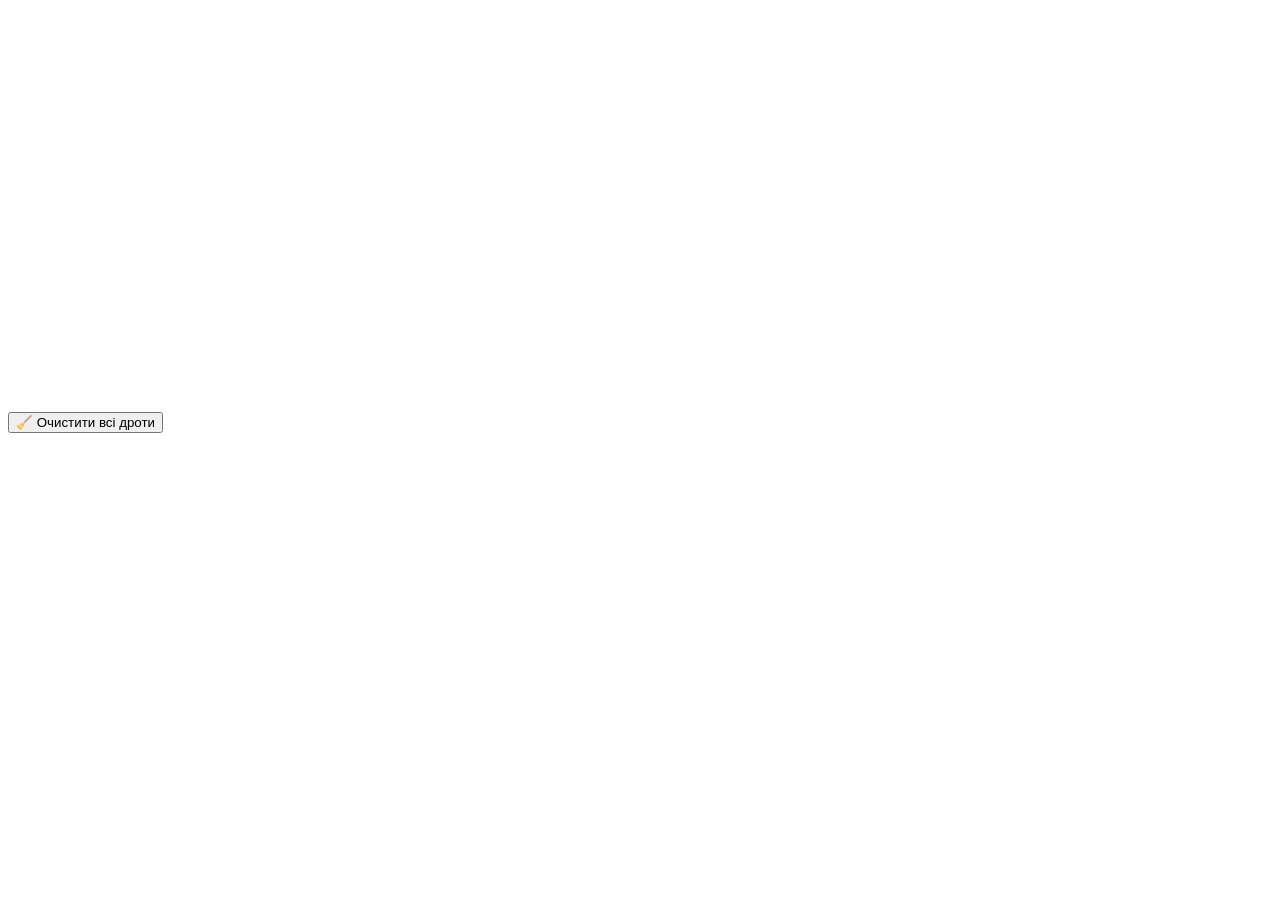
==== commit 9d1a1945: "Update index.html" ====
--- a/index.html
+++ b/index.html
@@ -1,261 +1,16 @@
 <!DOCTYPE html>
 <html>
 <head>
-    <style>
-        #canvas-container { text-align: center; font-family: monospace; }
-        canvas { border: 3px solid #4A4A4A; background-color: #F5F5F5; box-shadow: 0px 4px 10px rgba(0,0,0,0.15); border-radius: 8px; cursor: default; }
-        button { background-color: #FF4B4B; color: white; border: none; padding: 8px 16px; font-size: 14px; border-radius: 4px; cursor: pointer; font-weight: bold; margin-top: 10px; }
-        button:hover { background-color: #E03E3E; }
-    </style>
+    <meta charset="utf-8">
+    <!-- Подключаем внешние стили -->
+    <link rel="stylesheet" href="style.css">
 </head>
 <body>
 <div id="canvas-container">
-    <canvas id="benchCanvas" width="700" height="400"></canvas>
+    <canvas id="benchCanvas" width="700" height="400" tabindex="1"></canvas>
     <div><button id="clearBtn">🧹 Очистити всі дроти</button></div>
 </div>
-<script>
-const canvas = document.getElementById('benchCanvas'); const ctx = canvas.getContext('2d'); const clearBtn = document.getElementById('clearBtn');
-
-let currentStage = window.name.includes("bench_s2") ? "stage2" : (window.name.includes("bench_s3") ? "stage3" : "stage1");
-
-let wires = []; let activeTerminal = null; let mouseX = 0; let mouseY = 0; let isDrawing = false;
-let knob = { x: 150, y: 320, r: 25, value: 0.0, angle: -Math.PI * 0.75, isDragging: false };
-
-// Новая, выверенная сетка клемм (аккуратно разнесены под приборы)
-const terminals = [
-    { id: "source_plus", name: "Джерело +", x: 45, y: 75, r: 8, color: "#FF4B4B" },
-    { id: "source_minus", name: "Джерело -", x: 115, y: 75, r: 8, color: "#1E1E1E" },
-    
-    { id: "ua_plus", name: "μA +", x: 310, y: 135, r: 8, color: "#FF4B4B" },
-    { id: "ua_minus", name: "μA -", x: 380, y: 135, r: 8, color: "#1E1E1E" },
-    
-    { id: "ep_in", name: "ЕП Вхід", x: 550, y: 135, r: 8, color: "#FFA500" },
-    { id: "ep_com", name: "ЕП Спільний", x: 650, y: 135, r: 8, color: "#1E1E1E" },
-    
-    { id: "r2_1", name: "R2 вхід", x: 320, y: 220, r: 8, color: "#666" },
-    { id: "r2_2", name: "R2 вихід", x: 440, y: 220, r: 8, color: "#666" },
-    
-    { id: "r1_top", name: "R1 Верх", x: 80, y: 245, r: 6, color: "#666" },
-    { id: "r1_bot", name: "R1 Ниж", x: 220, y: 245, r: 6, color: "#666" },
-    { id: "r1_wiper", name: "R1 Повзунок", x: 150, y: 220, r: 6, color: "#32CD32" }
-];
-
-if (currentStage === "stage2") {
-    terminals.push({ id: "rsh_1", name: "Rш +", x: 310, y: 180, r: 8, color: "#8B008B" });
-    terminals.push({ id: "rsh_2", name: "Rш -", x: 380, y: 180, r: 8, color: "#8B008B" });
-}
-
-function hasWire(t1, t2) {
-    return wires.some(w => (w.from.id === t1 && w.to.id === t2) || (w.from.id === t2 && w.to.id === t1));
-}
-
-function sendDataToStreamlit(vals) {
-    window.parent.postMessage({
-        type: "LAB_UPDATE", stage: currentStage, n: vals.n, val: vals.I_ep
-    }, "*");
-}
-function isConnectedInside(t1, t2) {
-    if ((t1 === "r1_top" || t1 === "r1_bot") && t2 === "r1_wiper") return true;
-    if ((t2 === "r1_top" || t2 === "r1_bot") && t1 === "r1_wiper") return true;
-    if (t1 === "ua_plus" && t2 === "ua_minus") return true;
-    if (t2 === "ua_plus" && t1 === "ua_minus") return true;
-    if (t1 === "ep_in" && t2 === "ep_com") return true;
-    if (t2 === "ep_in" && t1 === "ep_com") return true;
-    if (t1 === "r2_1" && t2 === "r2_2") return true;
-    if (t2 === "r2_1" && t1 === "r2_2") return true;
-    if (t1 === "rsh_1" && t2 === "rsh_2") return true;
-    if (t2 === "rsh_1" && t1 === "rsh_2") return true;
-    return false;
-}
-
-function checkCircuitConnected() {
-    let visited = new Set();
-    let queue = ["source_plus"];
-    while (queue.length > 0) {
-        let current = queue.shift();
-        if (current === "source_minus") return true;
-        if (!visited.has(current)) {
-            visited.add(current);
-            wires.forEach(w => {
-                if (w.from.id === current && !visited.has(w.to.id)) queue.push(w.to.id);
-                if (w.to.id === current && !visited.has(w.from.id)) queue.push(w.from.id);
-            });
-            terminals.forEach(t => {
-                if (t.id !== current && !visited.has(t.id)) {
-                    if (isConnectedInside(current, t.id)) queue.push(t.id);
-                }
-            });
-        }
-    }
-    return false;
-}
-
-function getCircuitValues() {
-    const has_power = hasWire("source_plus", "r1_top") && hasWire("source_minus", "r1_bot");
-    const is_closed = checkCircuitConnected();
-    
-    if (!has_power || !is_closed) return { I_ep: 0, n: 0, mode: currentStage === "stage3" ? "mV" : "μA" };
-
-    let factor = knob.value; 
-
-    if (currentStage === "stage1") {
-        // Ток растет круто и уходит в зашкал (250 мкА), отметку 50 пробивает мгновенно
-        let I = factor * 250.0; 
-        return { I_ep: I, n: I, mode: "μA" };
-    } 
-    else if (currentStage === "stage2") {
-        const has_shunt = hasWire("ua_plus", "rsh_1") && hasWire("ua_minus", "rsh_2");
-        if (!has_shunt) {
-            // Без шунта схема ведет себя как на 1 этапе и сразу зашкаливает
-            let I = factor * 250.0;
-            return { I_ep: I, n: I, mode: "μA" };
-        }
-        // С шунтом предел расширяется в 10 раз, прибор защищен
-        let total_I = factor * 500.0;
-        let I_micro = total_I / 10.0; 
-        return { I_ep: total_I, n: I_micro, mode: "μA" };
-    } 
-    else { // stage3
-        let U_mv = factor * 250.0;
-        let n_div = U_mv / 5.0; 
-        return { I_ep: U_mv, n: n_div, mode: "mV" };
-    }
-}
-function drawMicroampermeter(n_val) {
-    ctx.fillStyle = "#2B2B2B"; ctx.fillRect(260, 15, 170, 110); ctx.strokeRect(260, 15, 170, 110);
-    ctx.fillStyle = "#FFFDD0"; ctx.fillRect(270, 20, 150, 80); 
-    
-    ctx.beginPath(); ctx.arc(345, 115, 80, -Math.PI * 0.78, -Math.PI * 0.22);
-    ctx.strokeStyle = "#000"; ctx.lineWidth = 1.5; ctx.stroke();
-
-    ctx.fillStyle = "#000"; ctx.font = "9px 'Courier New'"; ctx.textAlign = "center";
-    for (let i = 0; i <= 50; i += 5) {
-        let angle = -Math.PI * 0.75 + (i / 50.0) * (Math.PI * 0.5);
-        let isMajor = (i % 10 === 0);
-        let len = isMajor ? 6 : 3;
-        let x1 = 345 + 80 * Math.cos(angle); let y1 = 115 + 80 * Math.sin(angle);
-        let x2 = 345 + (80 - len) * Math.cos(angle); let y2 = 115 + (80 - len) * Math.sin(angle);
-        ctx.beginPath(); ctx.moveTo(x1, y1); ctx.lineTo(x2, y2); ctx.stroke();
-        if (isMajor) {
-            let tx = 345 + 68 * Math.cos(angle); let ty = 115 + 68 * Math.sin(angle);
-            ctx.fillText(i, tx, ty);
-        }
-    }
-    ctx.font = "bold 12px Arial"; ctx.fillText("μА", 345, 85);
-
-    let targetAngle = -Math.PI * 0.75 + (n_val / 50.0) * (Math.PI * 0.5);
-    if (targetAngle < -Math.PI * 0.78) targetAngle = -Math.PI * 0.78; 
-    if (targetAngle > -Math.PI * 0.20) targetAngle = -Math.PI * 0.20; 
-
-    let sx = 345 + 78 * Math.cos(targetAngle); let sy = 115 + 78 * Math.sin(targetAngle);
-    ctx.beginPath(); ctx.moveTo(345, 105); ctx.lineTo(sx, sy);
-    ctx.strokeStyle = "#FF0000"; ctx.lineWidth = 1.5; ctx.stroke();
-    ctx.beginPath(); ctx.arc(345, 105, 3, 0, 2 * Math.PI); ctx.fillStyle = "#000"; ctx.fill();
-}
-
-function drawBench() {
-    ctx.clearRect(0, 0, canvas.width, canvas.height);
-    const vals = getCircuitValues();
-
-    // 1. Джерело живлення
-    ctx.fillStyle = "#EAEAEA"; ctx.fillRect(20, 15, 120, 110); ctx.strokeStyle = "#333"; ctx.strokeRect(20, 15, 120, 110);
-    ctx.fillStyle = "#333"; ctx.font = "bold 11px Arial"; ctx.textAlign = "left"; ctx.fillText("Джерело =5V", 35, 40);
-
-    // 2. Мікроамперметр
-    drawMicroampermeter(vals.n);
-
-    // 3. Вольтметр В7-21А
-    ctx.fillStyle = "#222222"; ctx.fillRect(520, 15, 160, 110); ctx.strokeStyle = "#333"; ctx.strokeRect(520, 15, 160, 110);
-    ctx.fillStyle = "#0A0A0A"; ctx.fillRect(530, 25, 140, 45);
-    ctx.fillStyle = "#888"; ctx.font = "bold 9px Arial"; ctx.fillText("В7-21А МУЛЬТИМЕТР", 535, 20);
-    
-    ctx.fillStyle = "#FF1111"; ctx.font = "bold 22px 'Courier New'"; ctx.textAlign = "right";
-    ctx.fillText(vals.I_ep.toFixed(vals.mode === "μA" ? 2 : 1), 640, 55);
-    ctx.font = "10px Arial"; ctx.fillText(vals.mode, 665, 52);
-
-    // 4. Резистор R2
-    ctx.fillStyle = "#DEB887"; ctx.fillRect(310, 205, 140, 40); ctx.strokeStyle = "#333"; ctx.strokeRect(310, 205, 140, 40);
-    ctx.fillStyle = "#333"; ctx.font = "12px Arial"; ctx.textAlign = "center"; ctx.fillText("Резистор R2 = 4 кОм", 380, 230);
-
-    // 5. Потенціометр R1
-    ctx.fillStyle = "#D3D3D3"; ctx.fillRect(50, 195, 200, 170); ctx.strokeStyle = "#333"; ctx.strokeRect(50, 195, 200, 170);
-    ctx.fillStyle = "#333"; ctx.fillText("Потенціометр R1", 150, 212);
-
-    ctx.beginPath(); ctx.arc(knob.x, knob.y, knob.r, 0, 2 * Math.PI);
-    ctx.fillStyle = "#555"; ctx.fill(); ctx.strokeStyle = "#222"; ctx.stroke();
-    ctx.beginPath(); ctx.moveTo(knob.x, knob.y);
-    ctx.lineTo(knob.x + knob.r * Math.cos(knob.angle), knob.y + knob.r * Math.sin(knob.angle));
-    ctx.strokeStyle = "#FFF"; ctx.lineWidth = 3; ctx.stroke();
-
-    // 6. Опір Шунта (якщо Етап 2)
-    if (currentStage === "stage2") {
-        ctx.fillStyle = "#9370DB"; ctx.fillRect(300, 155, 160, 30); ctx.strokeStyle = "#333"; ctx.strokeRect(300, 155, 160, 30);
-        ctx.fillStyle = "#FFF"; ctx.font = "10px Arial"; ctx.fillText("Шунт Rш = 111.11 Ом", 380, 173);
-    }
-
-    terminals.forEach(t => {
-        ctx.beginPath(); ctx.arc(t.x, t.y, t.r, 0, 2 * Math.PI);
-        ctx.fillStyle = t.color; ctx.fill(); ctx.strokeStyle = "#000"; ctx.stroke();
-        ctx.fillStyle = "#333"; ctx.font = "9px monospace"; ctx.textAlign = "center";
-        ctx.fillText(t.name, t.x, t.y - t.r - 3);
-    });
-
-    wires.forEach(w => {
-        ctx.beginPath(); ctx.moveTo(w.from.x, w.from.y);
-        ctx.bezierCurveTo(w.from.x, w.from.y + 40, w.to.x, w.to.y + 40, w.to.x, w.to.y);
-        ctx.strokeStyle = "#0055ff"; ctx.lineWidth = 3; ctx.stroke();
-    });
-
-    if (isDrawing && activeTerminal) {
-        ctx.beginPath(); ctx.moveTo(activeTerminal.x, activeTerminal.y);
-        ctx.lineTo(mouseX, mouseY); ctx.strokeStyle = "rgba(0, 85, 255, 0.5)"; ctx.lineWidth = 2; ctx.stroke();
-    }
-}
-
-function updateCursor(x, y) {
-    let hover = false;
-    if (Math.hypot(x - knob.x, y - knob.y) < knob.r) hover = true;
-    terminals.forEach(t => { if (Math.hypot(x - t.x, y - t.y) < t.r + 4) hover = true; });
-    canvas.style.cursor = hover ? "pointer" : "default";
-}
-
-canvas.addEventListener('mousedown', (e) => {
-    const rect = canvas.getBoundingClientRect();
-    const x = e.clientX - rect.left; const y = e.clientY - rect.top;
-    if (Math.hypot(x - knob.x, y - knob.y) < knob.r) { knob.isDragging = true; return; }
-    terminals.forEach(t => { if (Math.hypot(x - t.x, y - t.y) < t.r + 4) { activeTerminal = t; isDrawing = true; } });
-});
-
-canvas.addEventListener('mousemove', (e) => {
-    const rect = canvas.getBoundingClientRect();
-    mouseX = e.clientX - rect.left; mouseY = e.clientY - rect.top;
-    updateCursor(mouseX, mouseY);
-    if (knob.isDragging) {
-        let rawAngle = Math.atan2(mouseY - knob.y, mouseX - knob.x);
-        knob.angle = rawAngle;
-        let norm = (rawAngle + Math.PI) / (2 * Math.PI);
-        knob.value = Math.min(Math.max(norm, 0), 1);
-        drawBench(); sendDataToStreamlit(getCircuitValues());
-    } else if (isDrawing) {
-        drawBench();
-    }
-});
-
-canvas.addEventListener('mouseup', (e) => {
-    if (knob.isDragging) { knob.isDragging = false; return; }
-    if (!isDrawing) return;
-    isDrawing = false;
-    terminals.forEach(t => {
-        if (t !== activeTerminal && Math.hypot(mouseX - t.x, mouseY - t.y) < t.r + 4) {
-            if (!hasWire(activeTerminal.id, t.id)) { wires.push({ from: activeTerminal, to: t }); drawBench(); sendDataToStreamlit(getCircuitValues()); }
-        }
-    });
-    activeTerminal = null; drawBench();
-});
-
-clearBtn.addEventListener('click', () => { wires = []; drawBench(); sendDataToStreamlit({I_ep: 0, n: 0, mode: "μA"}); });
-setInterval(drawBench, 100);
-</script>
+<!-- Подключаем внешнюю логику и физику -->
+<script src="script.js"></script>
 </body>
 </html>
-
